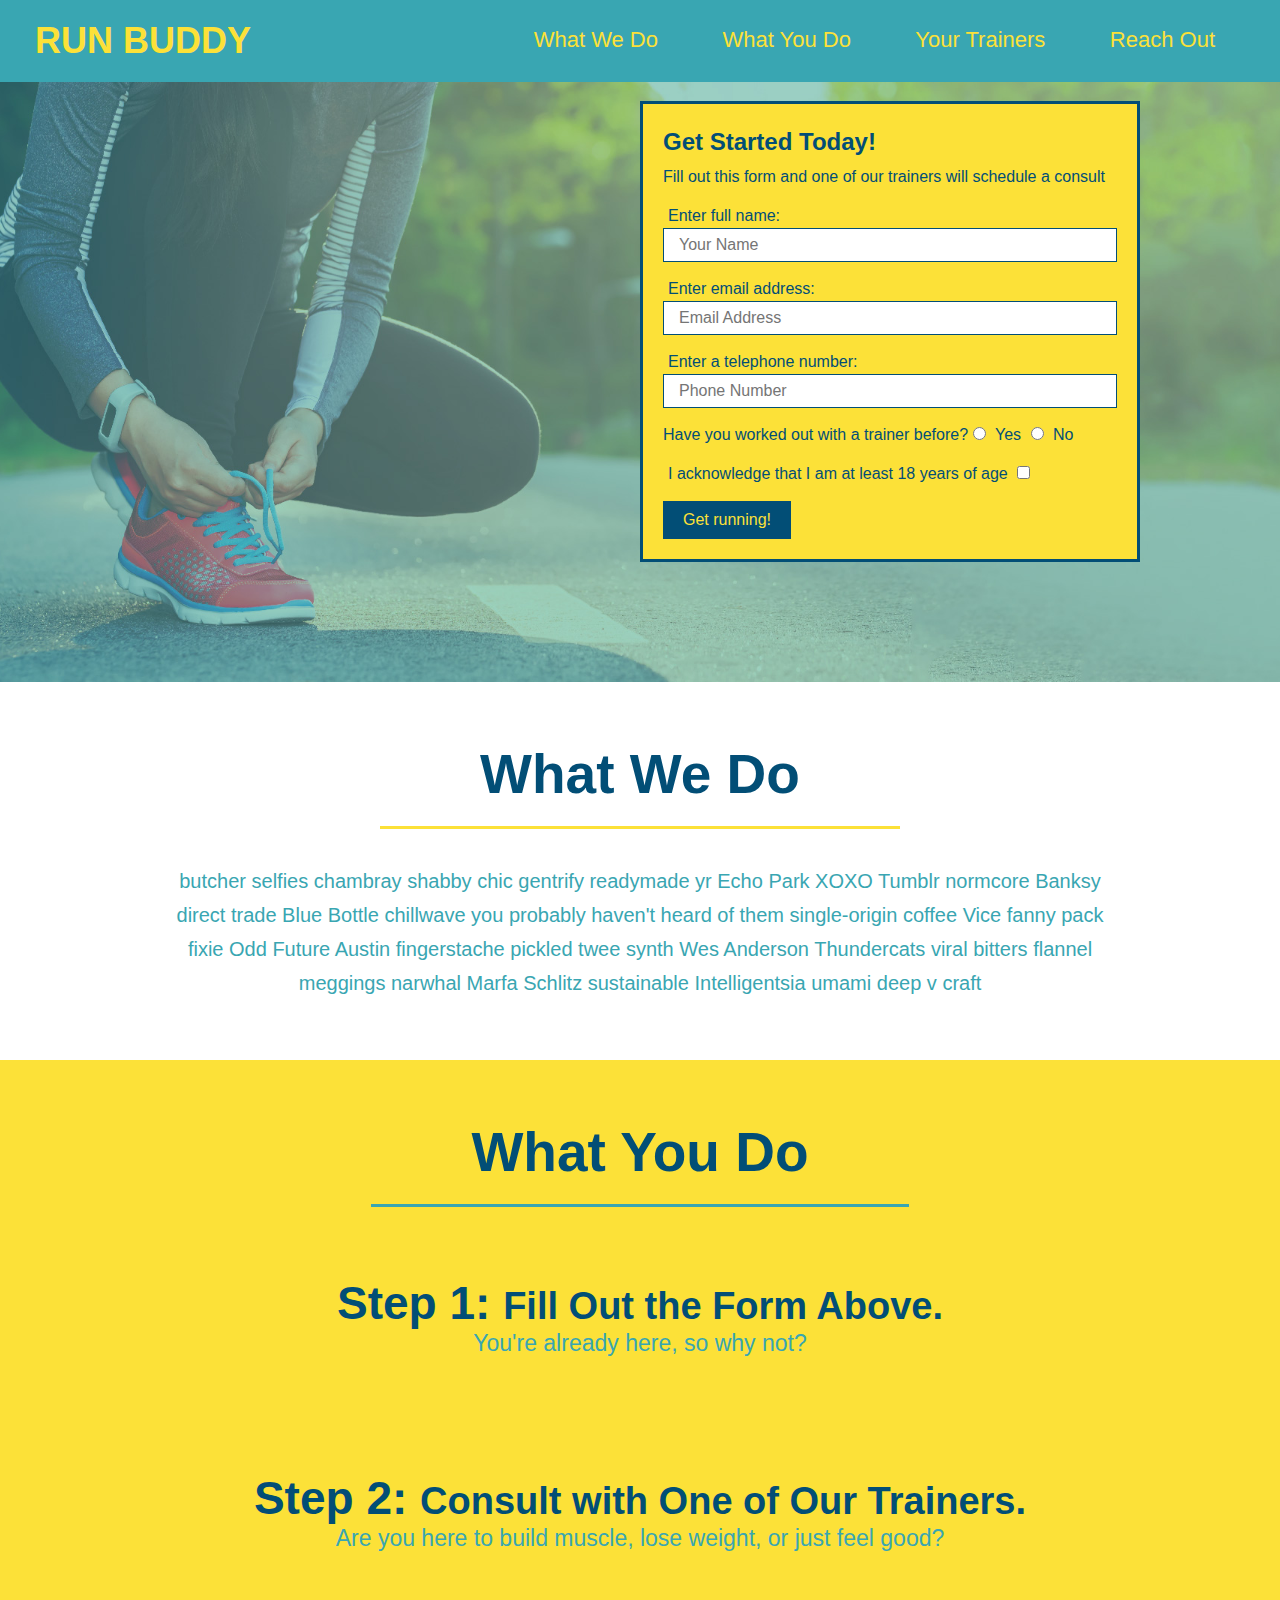
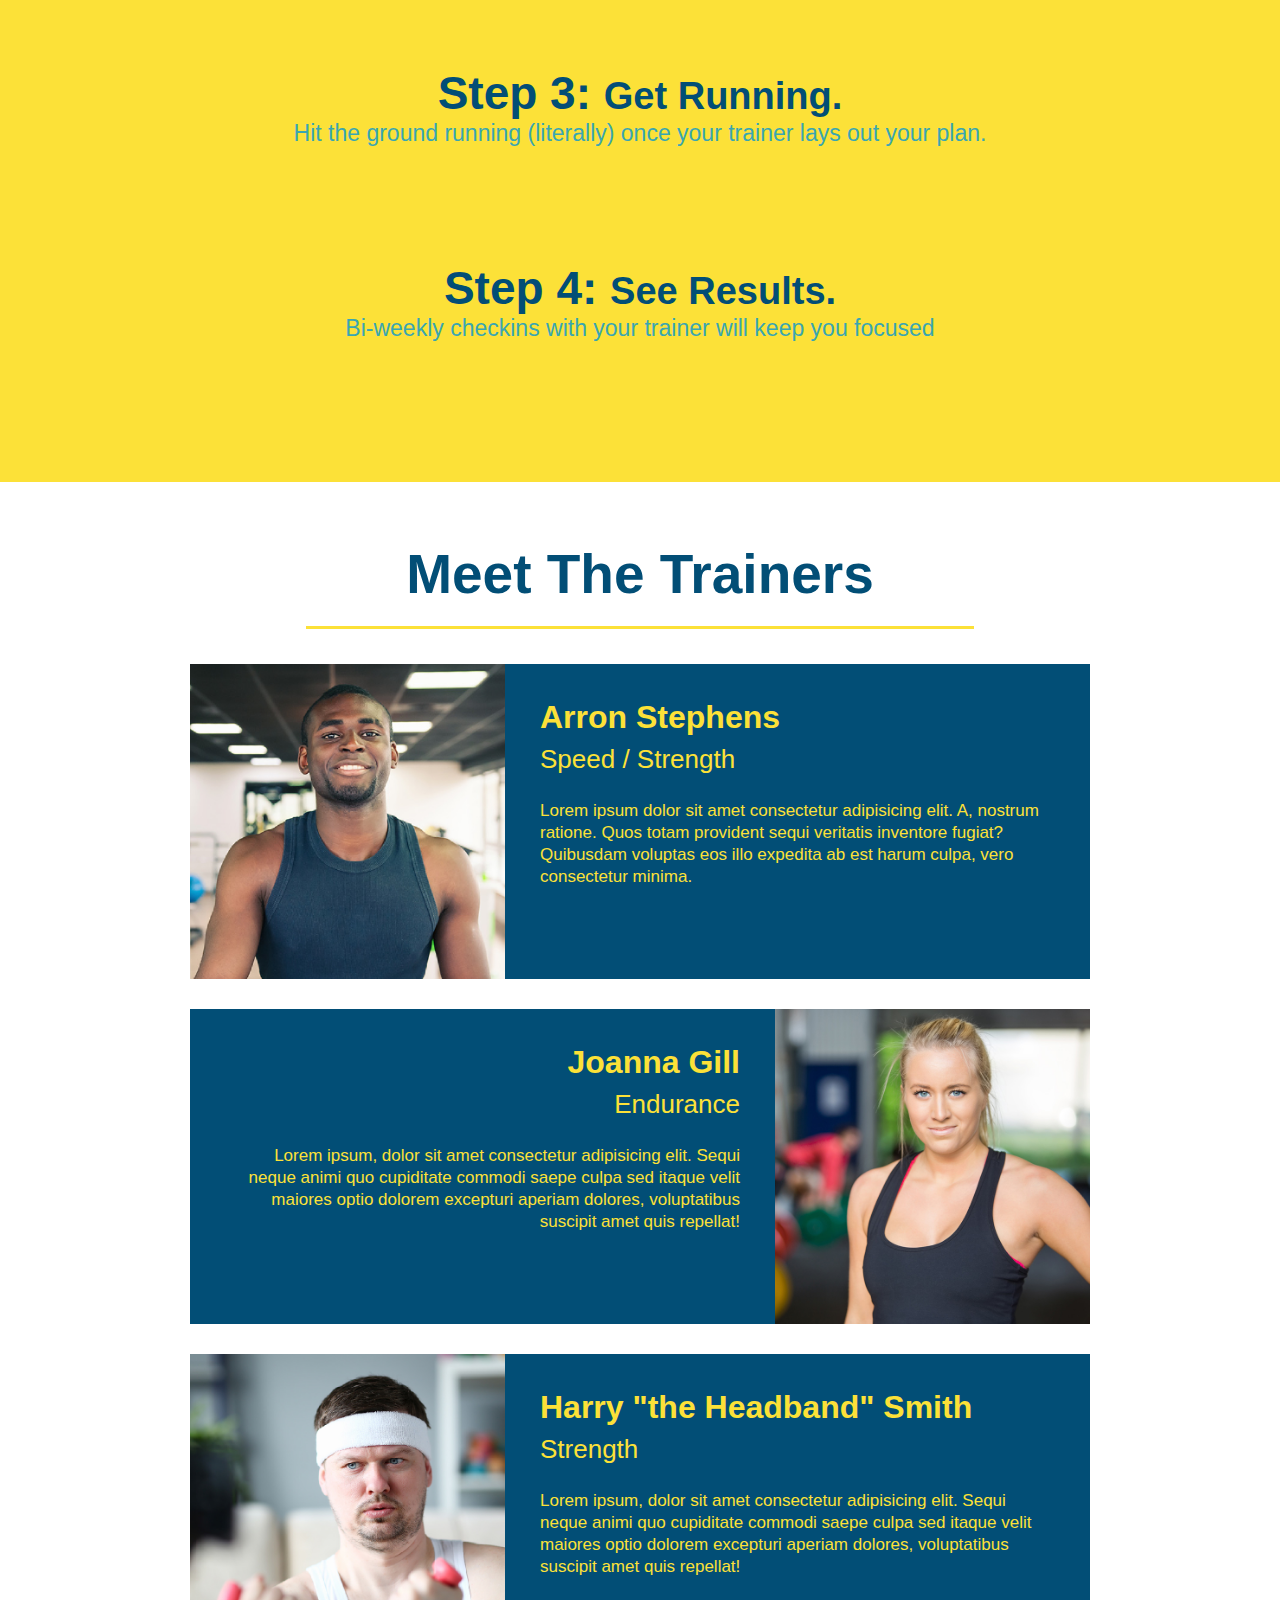
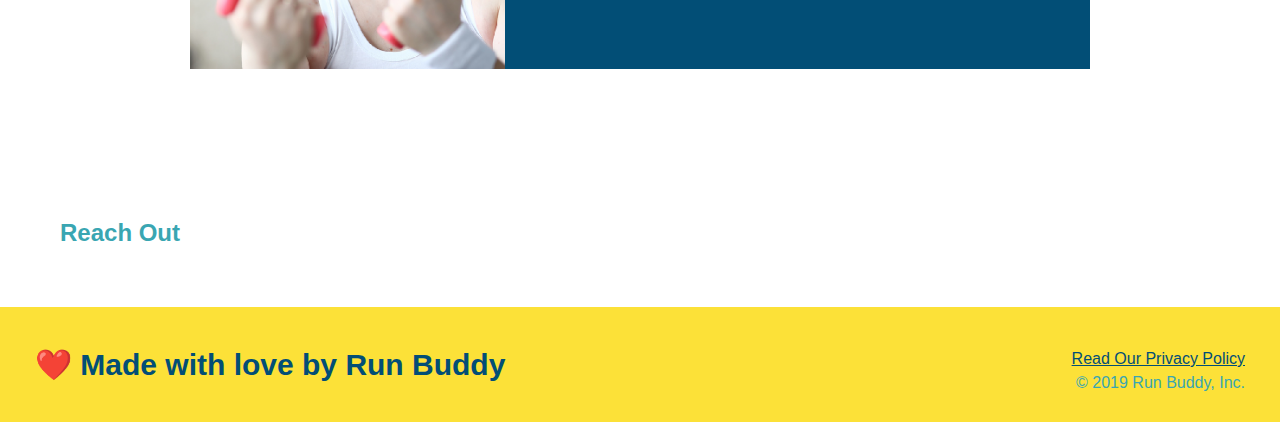
==== index.html @ fe8791bb "added meet the trainer section" ====
<!DOCTYPE html>
<html lang="en">
  <head>
    <meta charset="UTF-8" />
    <meta http-equiv="X-UA-Compatible" content="IE=edge" />
    <meta name="viewport" content="width=device-width, initial-scale=1.0" />
    <link rel="stylesheet" href="./assets/css/style.css" />
    <title>Run Buddy</title>
  </head>
  <body>
    <!-- navigation -->
    <header>
      <h1>
        <a href="/">RUN BUDDY</a>
      </h1>
      <nav>
        <!-- Unorder List Element -->
        <ul>
          <!-- List Item Elemnt -->
          <li>
            <!-- Anchor Element -->
            <a href="#what-we-do">What We Do</a>
          </li>
          <li>
            <a href="#what-you-do">What You Do</a>
          </li>
          <li>
            <a href="#your-trainers">Your Trainers</a>
          </li>
          <li>
            <a href="#reach-out">Reach Out</a>
          </li>
        </ul>
      </nav>
    </header>
    <!-- hero/jumbotron -->
    <section class="hero">
      <div class="hero-form">
        <h3>Get Started Today!</h3>
        <p>
          Fill out this form and one of our trainers will schedule a consult
        </p>
        <form>
          <label for="name">Enter full name:</label>
          <input
            type="text"
            placeholder="Your Name"
            name="name"
            id="name"
            class="form-input"
          />
          <label for="email">Enter email address:</label>
          <input
            type="email"
            placeholder="Email Address"
            name="email"
            id="email"
            class="form-input"
          />
          <label for="phone">Enter a telephone number:</label>
          <input
            type="tel"
            placeholder="Phone Number"
            name="phone"
            id="phone"
            class="form-input"
          />
          <p>
            Have you worked out with a trainer before?
            <input type="radio" name="trainer-confirm" id="trainer-yes" />
            <label for="trainer-yes">Yes</label>
            <input type="radio" name="trainer-confirm" id="trainer-no" />
            <label for="trainer-no">No</label>
          </p>
          <p>
            <label for="age-confirm"
              >I acknowledge that I am at least 18 years of age</label
            >
            <input type="checkbox" name="age-confirm" id="age" />
          </p>
          <button type="submit">Get running!</button>
        </form>
      </div>
    </section>

    <!-- "what we do" section -->
    <section id="what-we-do" class="intro">
      <h2 class="section-title primary-border">What We Do</h2>
      <p>
        butcher selfies chambray shabby chic gentrify readymade yr Echo Park
        XOXO Tumblr normcore Banksy direct trade Blue Bottle chillwave you
        probably haven't heard of them single-origin coffee Vice fanny pack
        fixie Odd Future Austin fingerstache pickled twee synth Wes Anderson
        Thundercats viral bitters flannel meggings narwhal Marfa Schlitz
        sustainable Intelligentsia umami deep v craft
      </p>
    </section>

    <!-- "what you do" section -->
    <section id="what-you-do" class="steps">
      <h2 class="section-title secondary-border">What You Do</h2>
      <div>
        <img src="./assets/images/step-1.svg" alt="" />
        <h3>Step 1: <span>Fill Out the Form Above.</span></h3>
        <p>You're already here, so why not?</p>
      </div>
      <div>
        <img src="./assets/images/step-2.svg" alt="" />
        <h3>Step 2: <span>Consult with One of Our Trainers.</span></h3>
        <p>Are you here to build muscle, lose weight, or just feel good?</p>
      </div>
      <div>
        <img src="./assets/images/step-3.svg" alt="" />
        <h3>Step 3: <span>Get Running.</span></h3>
        <p>
          Hit the ground running (literally) once your trainer lays out your
          plan.
        </p>
      </div>
      <div>
        <img src="./assets/images/step-4.svg" alt="" />
        <h3>Step 4: <span>See Results.</span></h3>
        <p>Bi-weekly checkins with your trainer will keep you focused</p>
      </div>
    </section>

    <!-- "meet the trainers" section -->
    <section id="your-trainers" class="trainers">
      <h2 class="section-title primary-border">Meet The Trainers</h2>
      <article class="trainer">
        <img
          src="./assets/images/trainer-1.jpg"
          alt="Arron Stephens in his workout clothes, ready to pump iron"
        />
        <div class="trainer-bio text-left">
          <h3>Arron Stephens</h3>
          <h4>Speed / Strength</h4>
          <p>
            Lorem ipsum dolor sit amet consectetur adipisicing elit. A, nostrum
            ratione. Quos totam provident sequi veritatis inventore fugiat?
            Quibusdam voluptas eos illo expedita ab est harum culpa, vero
            consectetur minima.
          </p>
        </div>
      </article>
      <article class="trainer">
        <div class="trainer-bio text-right">
          <h3>Joanna Gill</h3>
          <h4>Endurance</h4>
          <p>
            Lorem ipsum, dolor sit amet consectetur adipisicing elit. Sequi
            neque animi quo cupiditate commodi saepe culpa sed itaque velit
            maiores optio dolorem excepturi aperiam dolores, voluptatibus
            suscipit amet quis repellat!
          </p>
        </div>
        <img
          src="./assets/images/trainer-2.jpg"
          alt="Joanna Gill cooling off after a workout"
        />
      </article>
      <article class="trainer">
        <img
          src="./assets/images/trainer-3.jpg"
          alt="Harry Smith wearing a headband and lifting comically small pink weights"
        />
        <div class="trainer-bio text-left">
          <h3>Harry "the Headband" Smith</h3>
          <h4>Strength</h4>
          <p>
            Lorem ipsum, dolor sit amet consectetur adipisicing elit. Sequi
            neque animi quo cupiditate commodi saepe culpa sed itaque velit
            maiores optio dolorem excepturi aperiam dolores, voluptatibus
            suscipit amet quis repellat!
          </p>
        </div>
      </article>
    </section>
    <section>
      <h2>Reach Out</h2>
    </section>

    <!-- footer -->
    <footer>
      <h2>❤️ Made with love by Run Buddy</h2>
      <div>
        <a href="#">Read Our Privacy Policy</a><br />
        &copy; 2019 Run Buddy, Inc.
      </div>
    </footer>
  </body>
</html>
---- assets/css/style.css ----
* {
  margin: 0;
  padding: 0;
  box-sizing: border-box;
}

body {
  color: #39a6b2;
  font-family: Helvetica, Arial, sans-serif;
}

header {
  padding: 20px 35px;
  background-color: #39a6b2;
}

header h1 {
  font-weight: bold;
  font-size: 36px;
  color: #fce138;
  margin: 0;
  display: inline;
}
header nav {
  float: right;
  margin: 7px 0;
}

header a {
  color: #fce138;
  text-decoration: none;
}

header nav ul li {
  display: inline;
}

header nav ul li a {
  margin: 0 30px;
  font-weight: lighter;
  font-size: 22px;
}

footer {
  background: #fce138;
  width: 100%;
  padding: 40px 35px;
}

footer h2 {
  display: inline;
  color: #024e76;
  font-size: 30px;
  margin: 0;
}

footer div {
  float: right;
  line-height: 1.5;
  text-align: right;
}

footer a {
  color: #024e76;
}

section {
  padding: 60px;
}

.hero {
  background-image: url("../images/hero-bg.jpg");
  height: 600px;
  background-size: cover;
  background-position: center;
  position: relative;
}

.hero-form {
  color: #024e76;
  background-color: #fce138;
  line-height: 1.5;
  padding: 20px;
  width: 500px;
  border-style: solid;
  border-width: 3px;
  border-color: #024e76;
  /* border: solid 3px #024e76; */
  position: absolute;
  bottom: 120px;
  right: 140px;
}

.hero-form h3 {
  margin: 0px;
  font-size: 24px;
}

.hero-form p {
  margin: 5px 0 15px 0;
}

.form-input {
  border: 1px solid #024e76;
  display: block;
  padding: 7px 15px;
  font-size: 16px;
  color: #024e76;
  width: 100%;
  margin-bottom: 15px;
}

.hero-form label {
  margin: 0px 5px;
}

.hero-form button {
  color: #fce138;
  background-color: #024e76;
  border: none;
  padding: 10px 20px;
  font-size: 16px;
}

.intro {
  text-align: center;
}

.intro p {
  line-height: 1.7;
  color: #39a6b2;
  width: 80%;
  font-size: 20px;
  margin: 0 auto;
}

.steps {
  text-align: center;
  background: #fce138;
}

.steps div {
  margin-bottom: 80px;
}

.steps img {
  width: 15%;
  margin: 10px 0;
}

.steps h3 {
  color: #024e76;
  font-size: 46px;
  margin-top: 10px;
}

.steps p {
  color: #39a6b2;
  font-size: 23px;
}

.steps span {
  font-size: 38px;
}

.section-title {
  display: inline-block;
  font-size: 55px;
  color: #024e76;
  margin-bottom: 35px;
  padding: 0px 100px 20px 100px;
  border-bottom: 3px solid;
}
.primary-border {
  border-color: #fce138;
}

.secondary-border {
  border-color: #39a6b2;
}

.trainers {
  text-align: center;
}

.trainer {
  width: 900px;
  margin: 0 auto 30px auto;
  background: #024e76;
  color: #fce138;
  overflow: auto;
}

.trainer img {
  width: 35%;
  float: left;
}

.trainer-bio {
  padding: 35px;
  float: left;
  width: 65%;
}
.trainer-bio h3 {
  font-size: 32px;
  margin-bottom: 8px;
}

.trainer-bio h4 {
  font-weight: lighter;
  font-size: 26px;
  margin-bottom: 25px;
}

.trainer-bio p {
  font-size: 17px;
  line-height: 1.3;
}

.text-left {
  text-align: left;
}

.text-right {
  text-align: right;
}
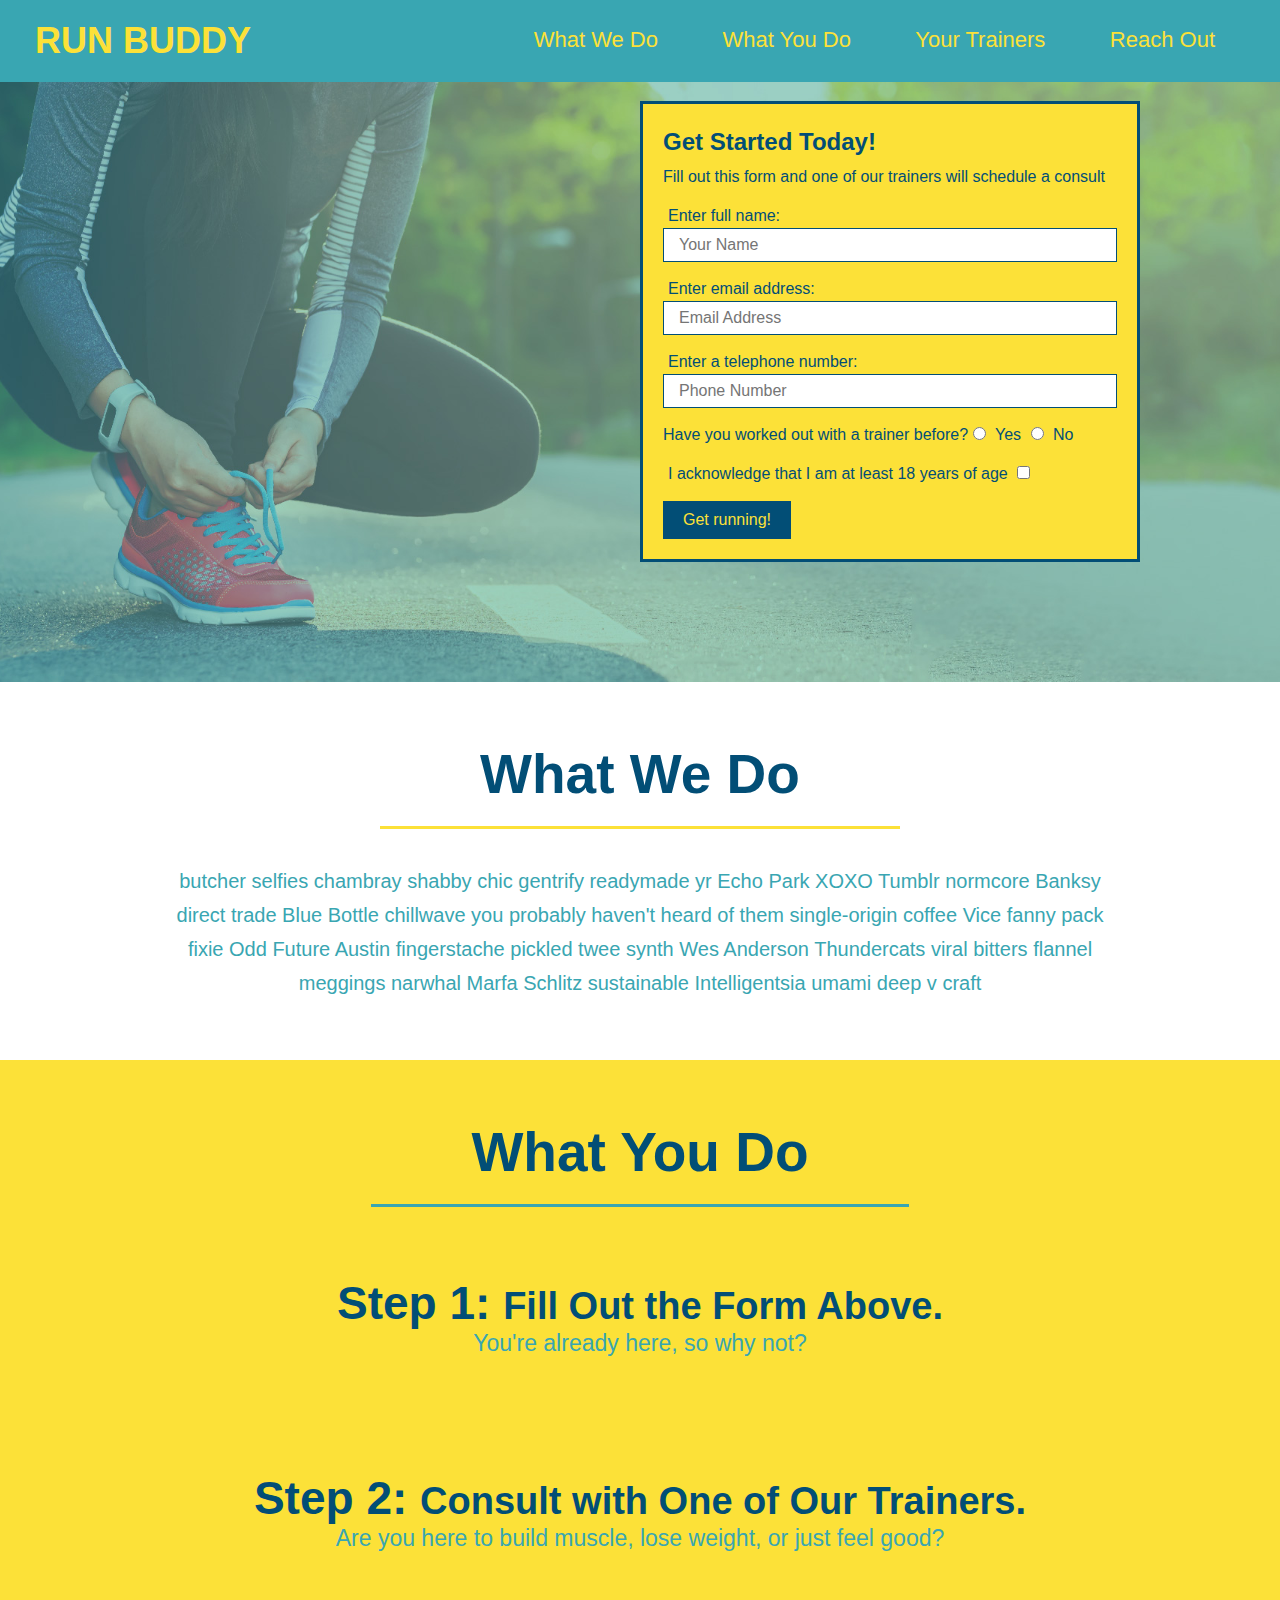
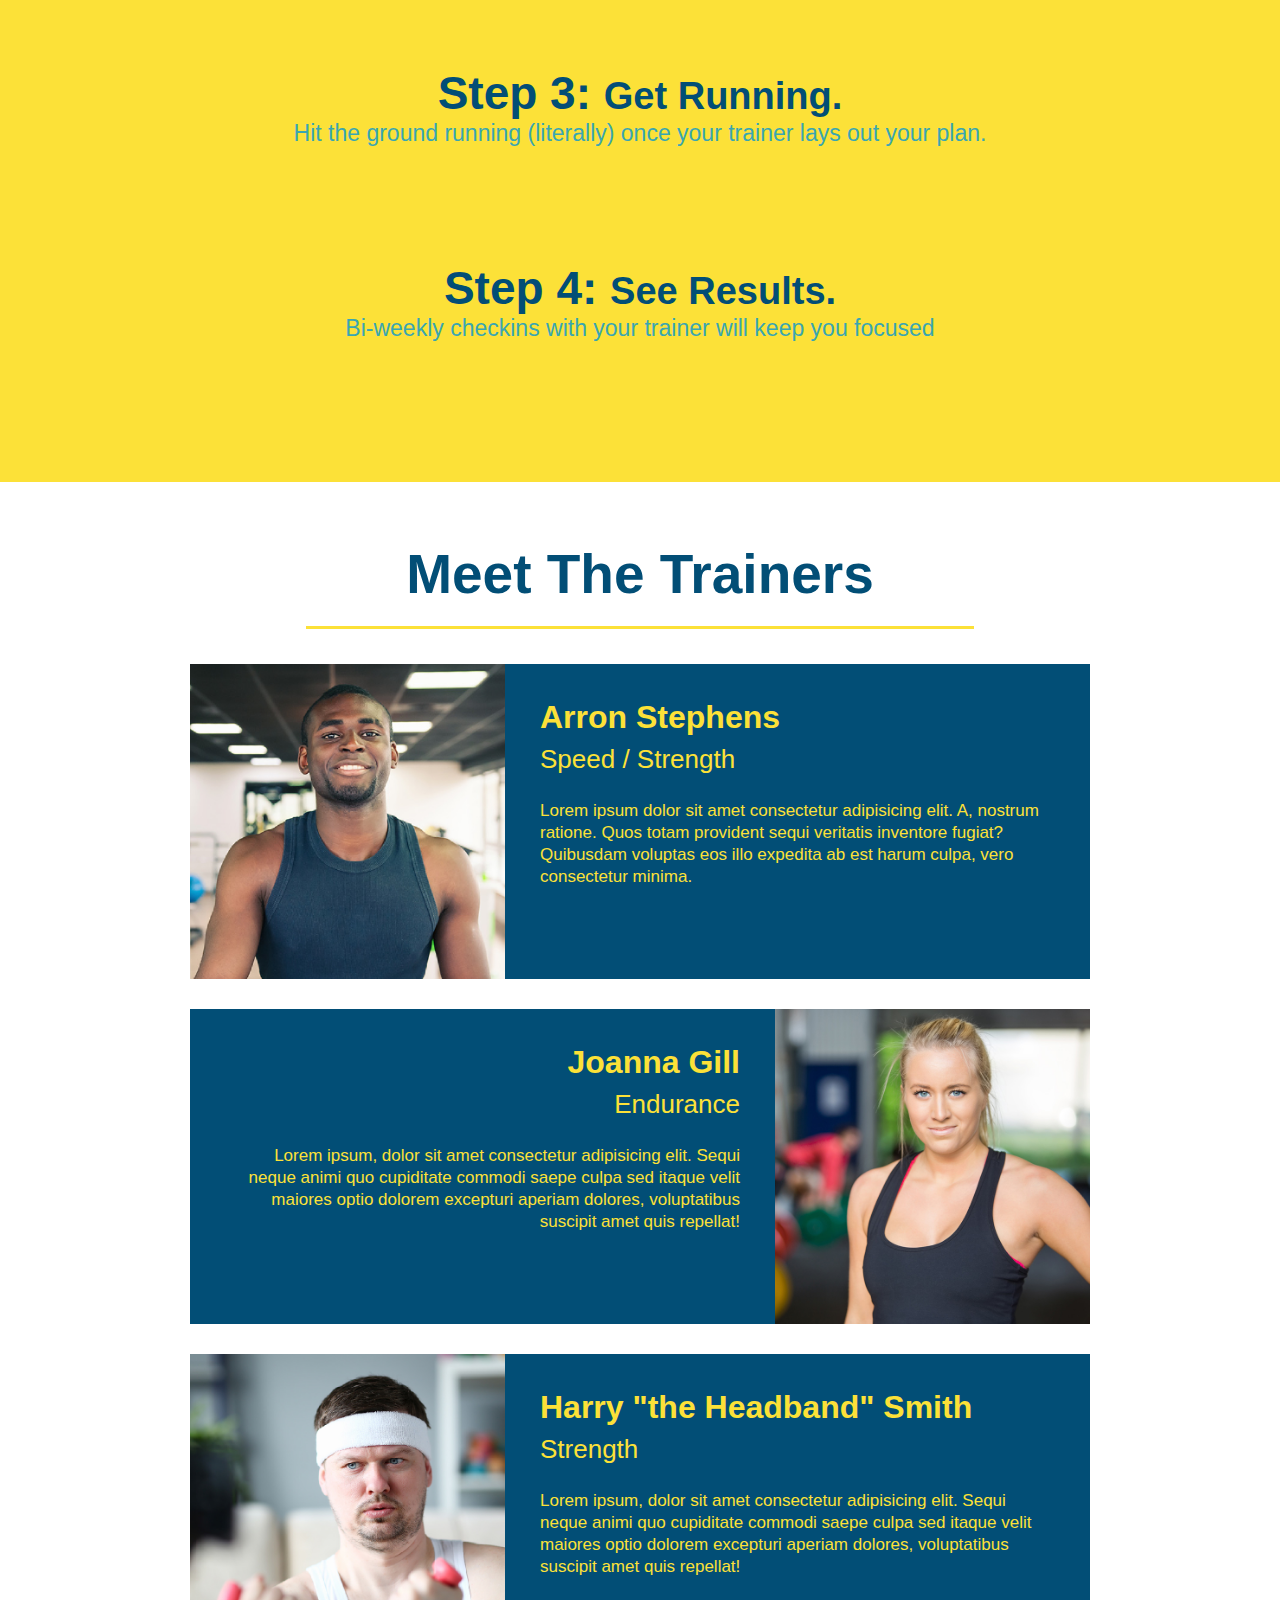
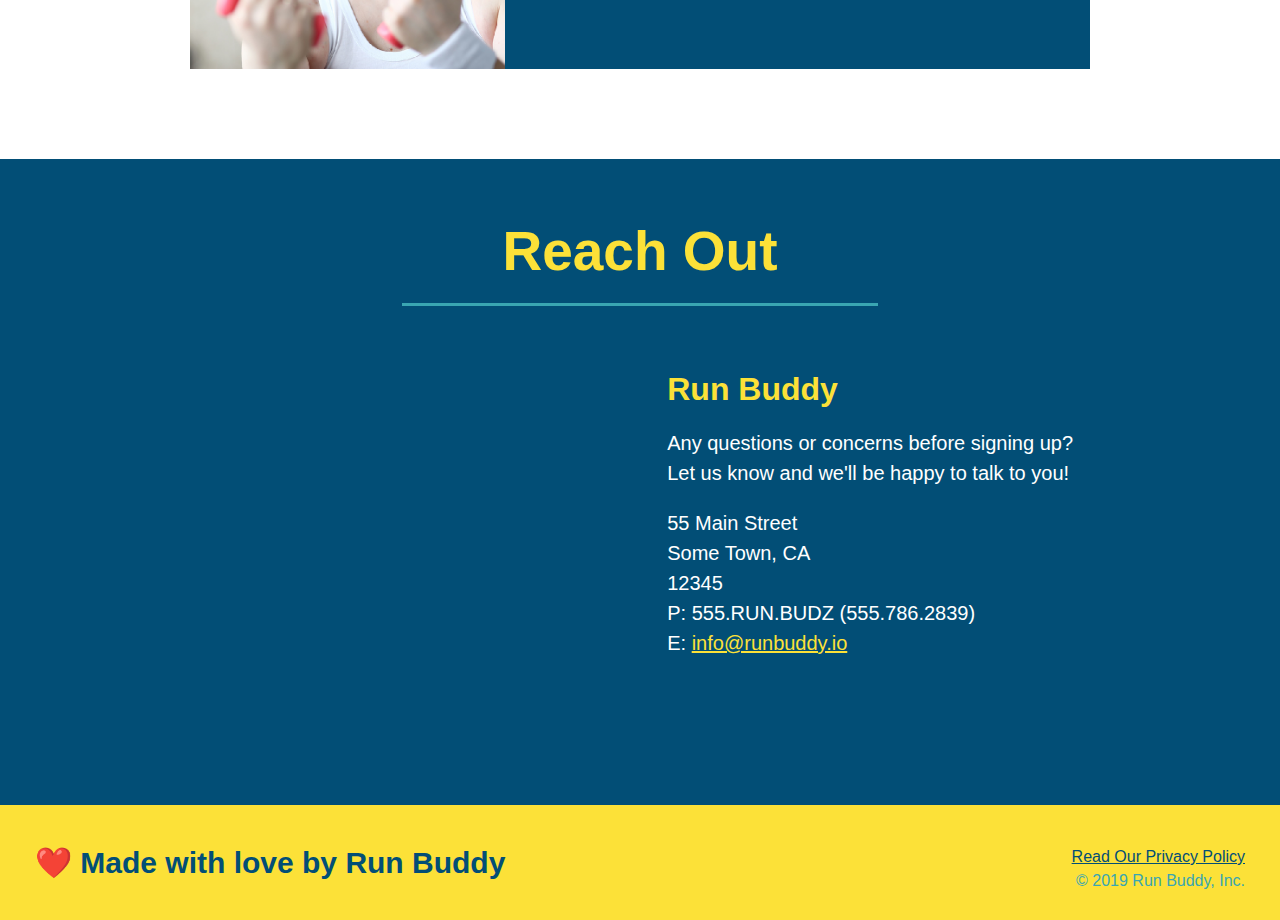
==== commit a0a654a9: "added contact info section" ====
--- a/index.html
+++ b/index.html
@@ -176,8 +176,31 @@
         </div>
       </article>
     </section>
-    <section>
-      <h2>Reach Out</h2>
+    <section id="reach-out" class="contact">
+      <h2 class="section-title secondary-border">Reach Out</h2>
+      <div class="contact-info">
+        <iframe
+          src="https://www.google.com/maps/embed?pb=!1m18!1m12!1m3!1d3317.2600592878925!2d-117.87192226946291!3d33.75394507908044!2m3!1f0!2f0!3f0!3m2!1i1024!2i768!4f13.1!3m3!1m2!1s0x80dcd9a8bea277f7%3A0x75399bf358a80caa!2s55%20N%20Main%20St%2C%20Santa%20Ana%2C%20CA%2092701!5e0!3m2!1sen!2sus!4v1653607404457!5m2!1sen!2sus"
+          style="border: 0"
+          allowfullscreen=""
+          loading="lazy"
+          referrerpolicy="no-referrer-when-downgrade"
+        ></iframe>
+        <div>
+          <h3>Run Buddy</h3>
+          <p>
+            Any questions or concerns before signing up? <br />
+            Let us know and we'll be happy to talk to you!
+          </p>
+          <address>
+            55 Main Street <br />
+            Some Town, CA <br />
+            12345 <br />
+            P: 555.RUN.BUDZ (555.786.2839)<br />
+            E: <a href="mailto:info@runbuddy.io">info@runbuddy.io</a>
+          </address>
+        </div>
+      </div>
     </section>
 
     <!-- footer -->
--- a/assets/css/style.css
+++ b/assets/css/style.css
@@ -224,3 +224,42 @@
 .text-right {
   text-align: right;
 }
+
+.contact {
+  text-align: center;
+  background-color: #024e76;
+}
+
+.contact h2 {
+  color: #fce138;
+}
+
+.contact-info iframe {
+  width: 400px;
+  height: 400px;
+}
+
+.contact-info div {
+  width: 410px;
+  display: inline-block;
+  vertical-align: top;
+  text-align: left;
+  margin: 30px 0 0 60px;
+  color: white;
+}
+.contact-info h3 {
+  color: #fce138;
+  font-size: 32px;
+}
+
+.contact-info p,
+.contact-info address {
+  margin: 20px 0;
+  line-height: 1.5;
+  font-size: 20px;
+  font-style: normal;
+}
+
+.contact-info a {
+  color: #fce138;
+}
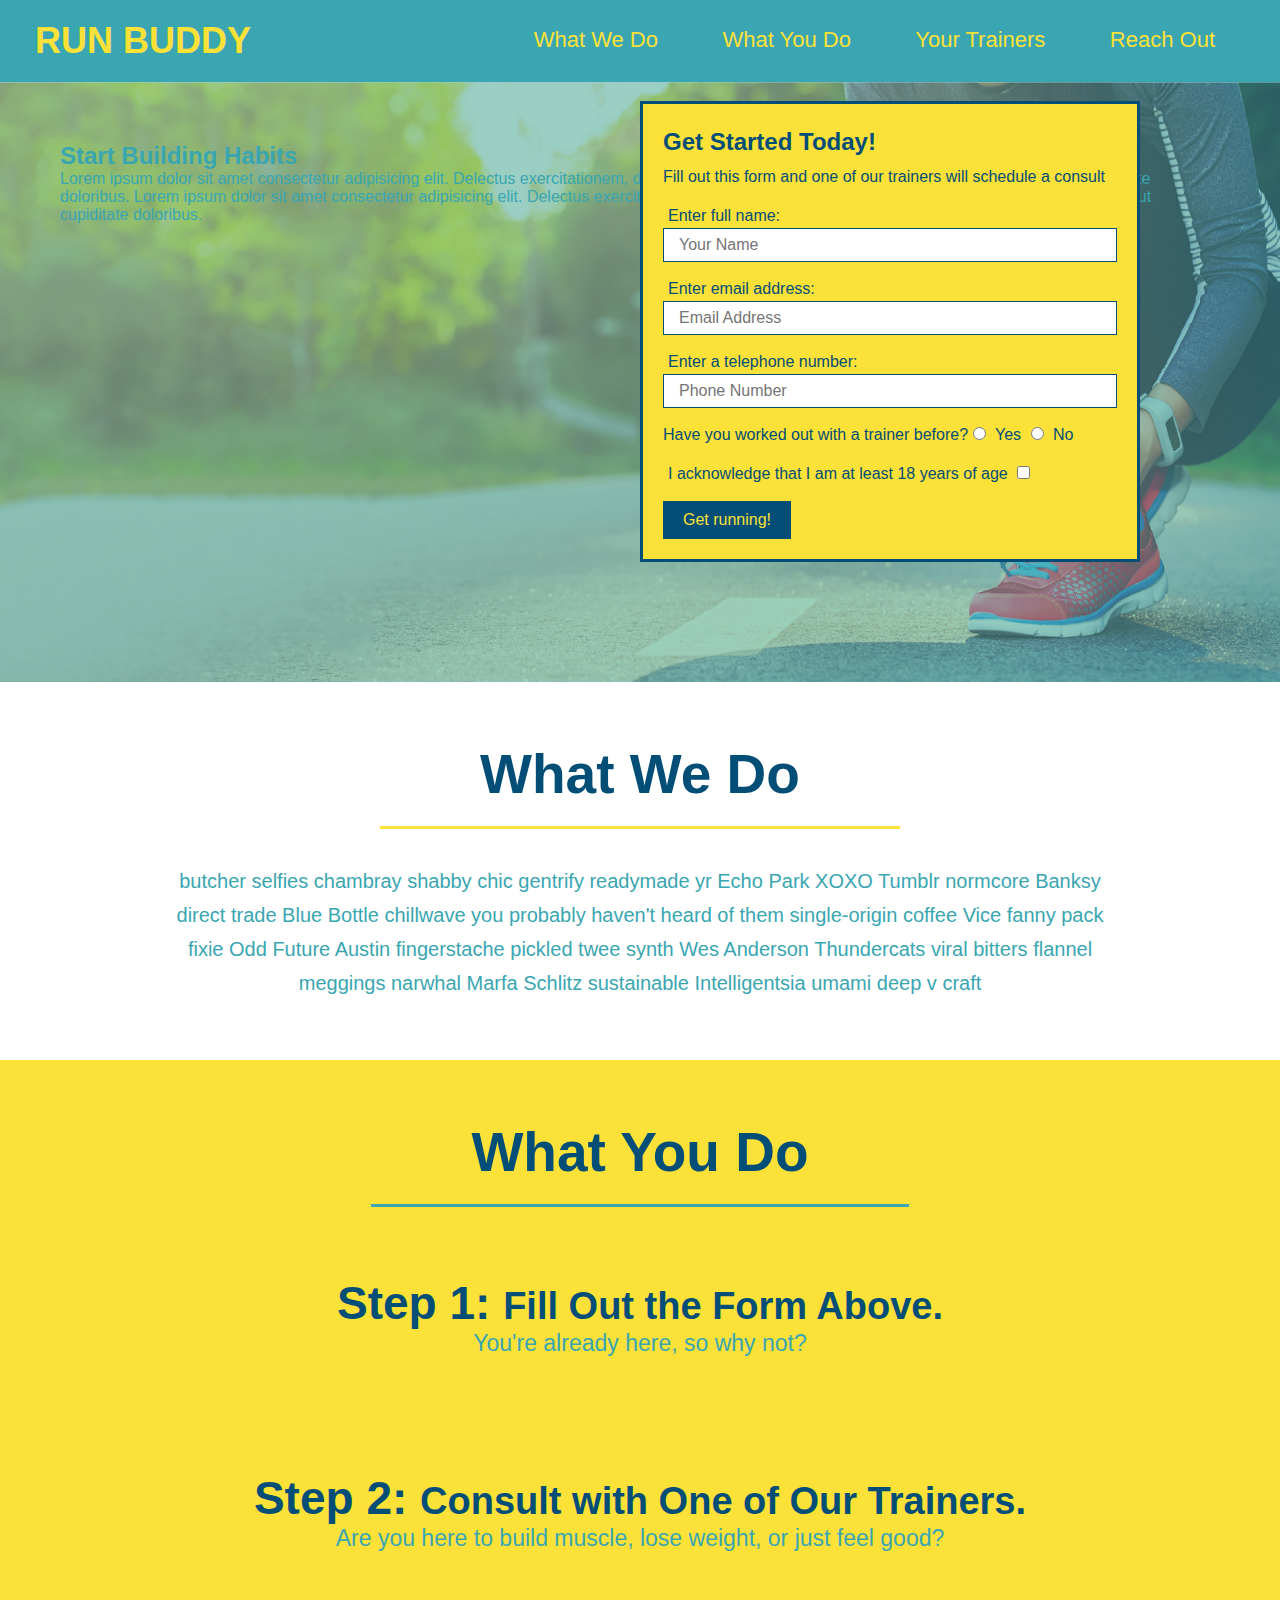
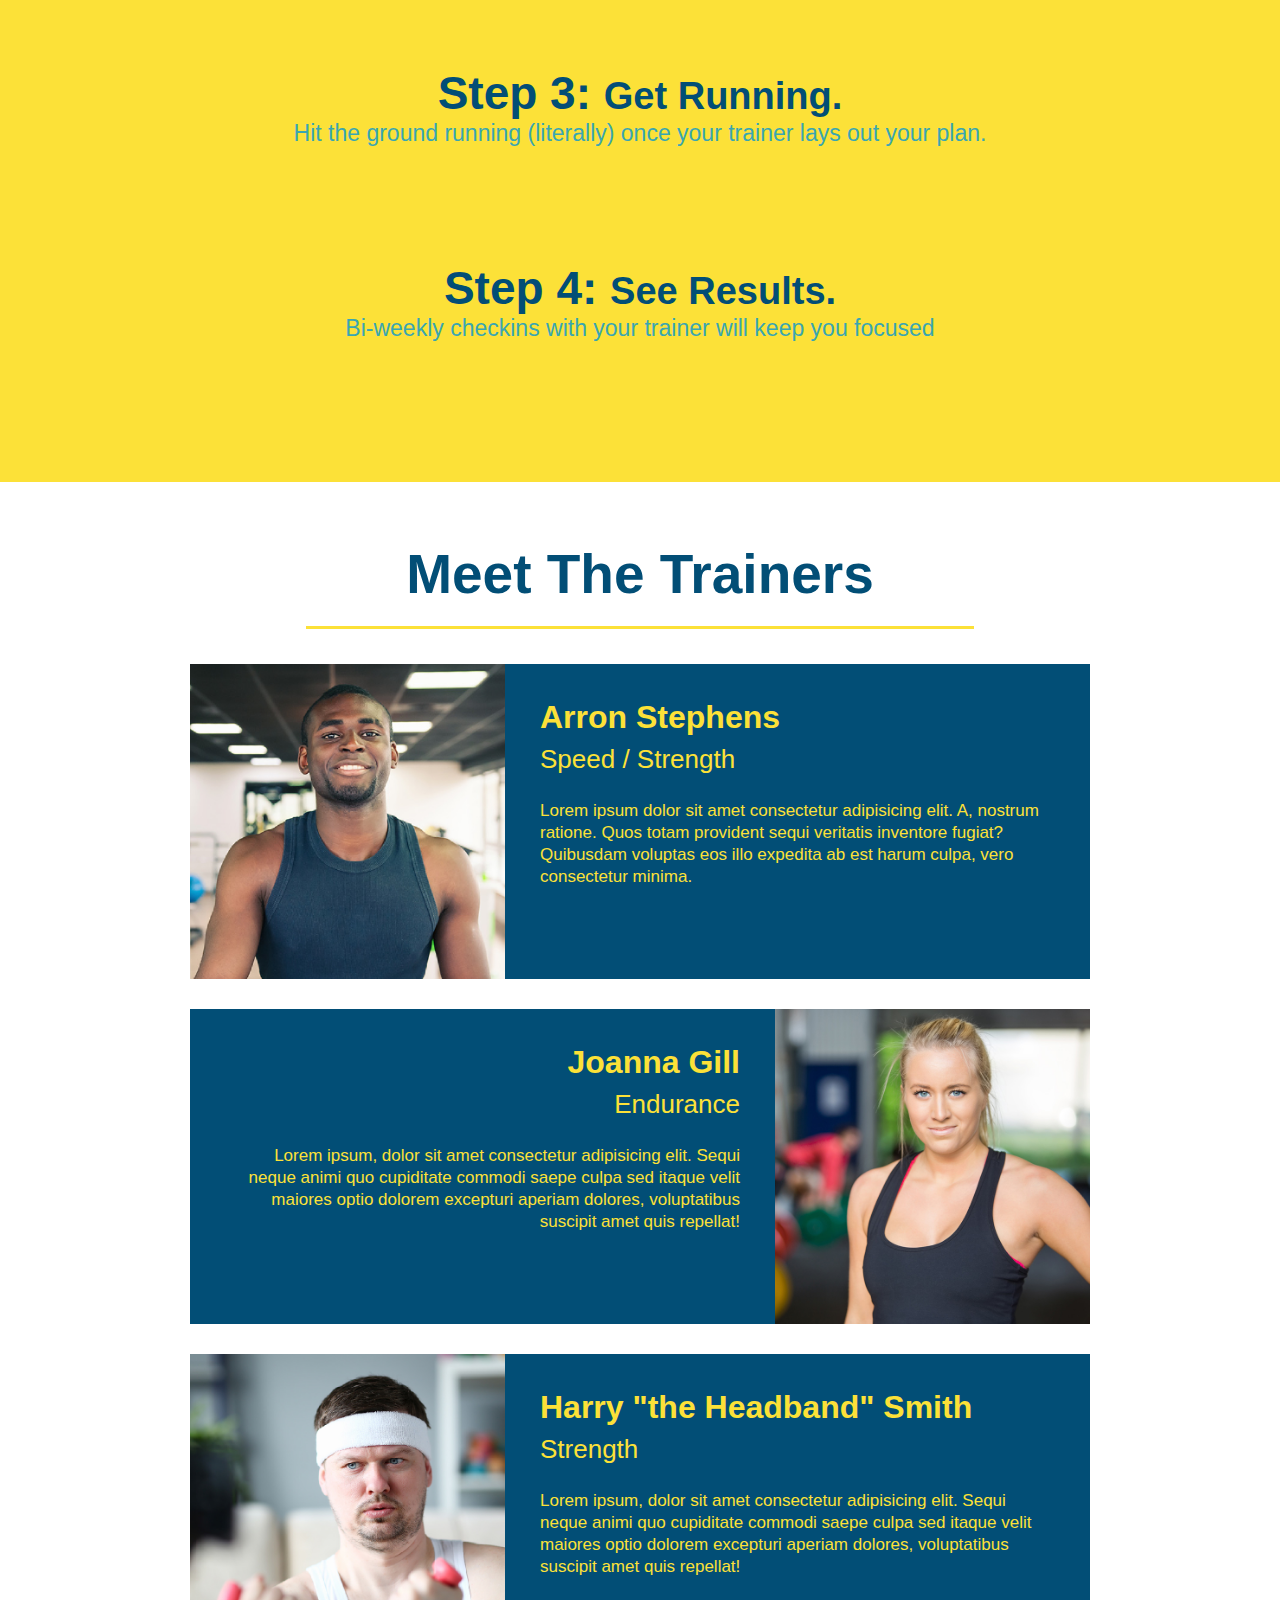
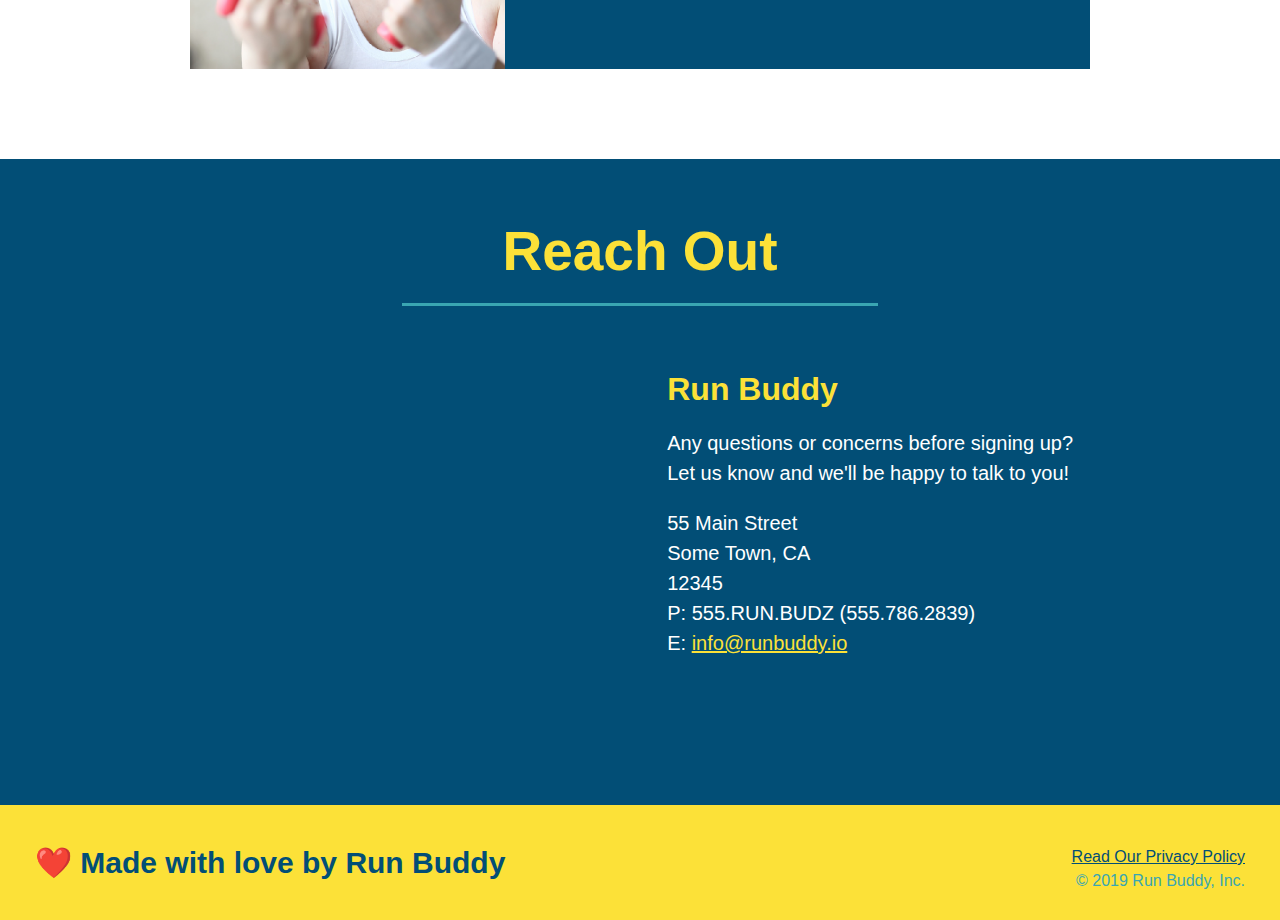
==== commit 32f75f65: "add content to hero, replaced image" ====
--- a/index.html
+++ b/index.html
@@ -35,6 +35,17 @@
     </header>
     <!-- hero/jumbotron -->
     <section class="hero">
+      <div class="hero-cta">
+        <h2>Start Building Habits</h2>
+        <p>
+          Lorem ipsum dolor sit amet consectetur adipisicing elit. Delectus
+          exercitationem, dolorum praesentium quo obcaecati adipisci facilis
+          iure optio ut cupiditate doloribus. Lorem ipsum dolor sit amet
+          consectetur adipisicing elit. Delectus exercitationem, dolorum
+          praesentium quo obcaecati adipisci facilis iure optio ut cupiditate
+          doloribus.
+        </p>
+      </div>
       <div class="hero-form">
         <h3>Get Started Today!</h3>
         <p>
@@ -207,7 +218,7 @@
     <footer>
       <h2>❤️ Made with love by Run Buddy</h2>
       <div>
-        <a href="#">Read Our Privacy Policy</a><br />
+        <a href="./privacy-policy.html">Read Our Privacy Policy</a><br />
         &copy; 2019 Run Buddy, Inc.
       </div>
     </footer>
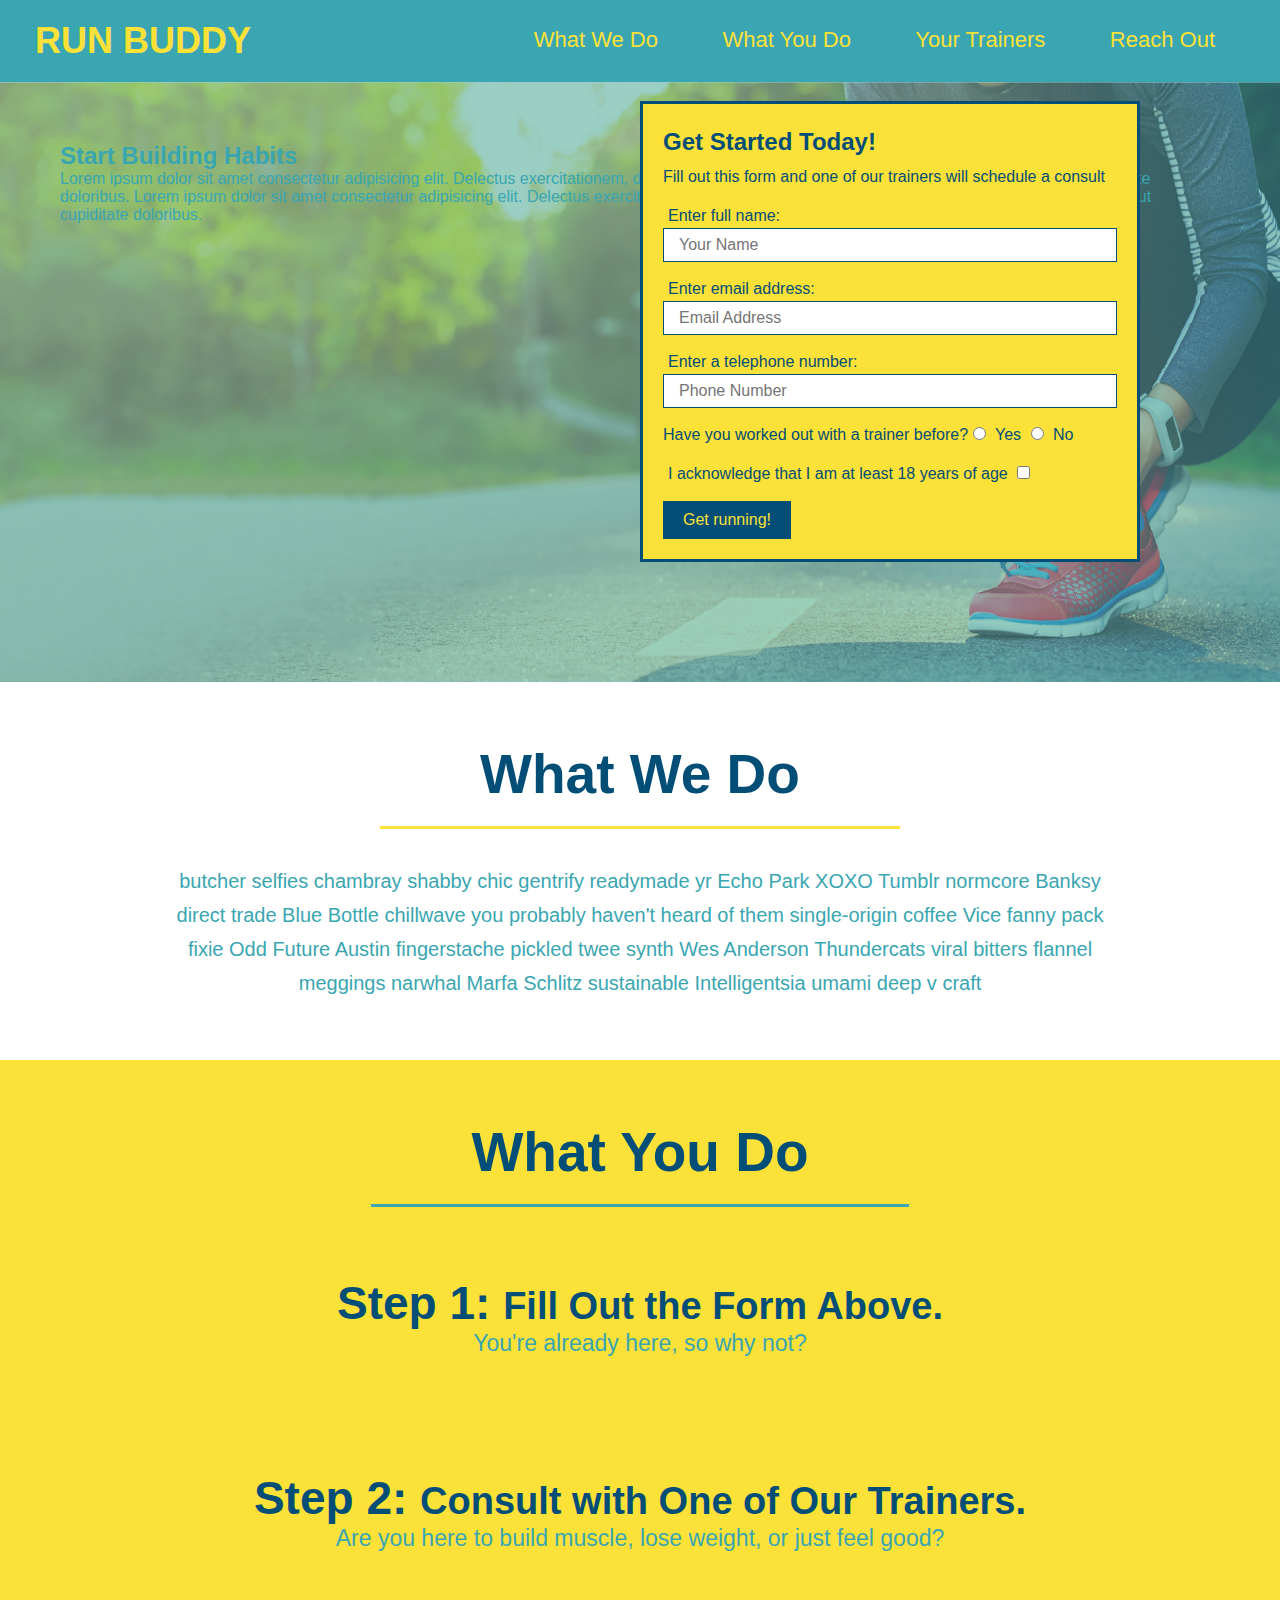
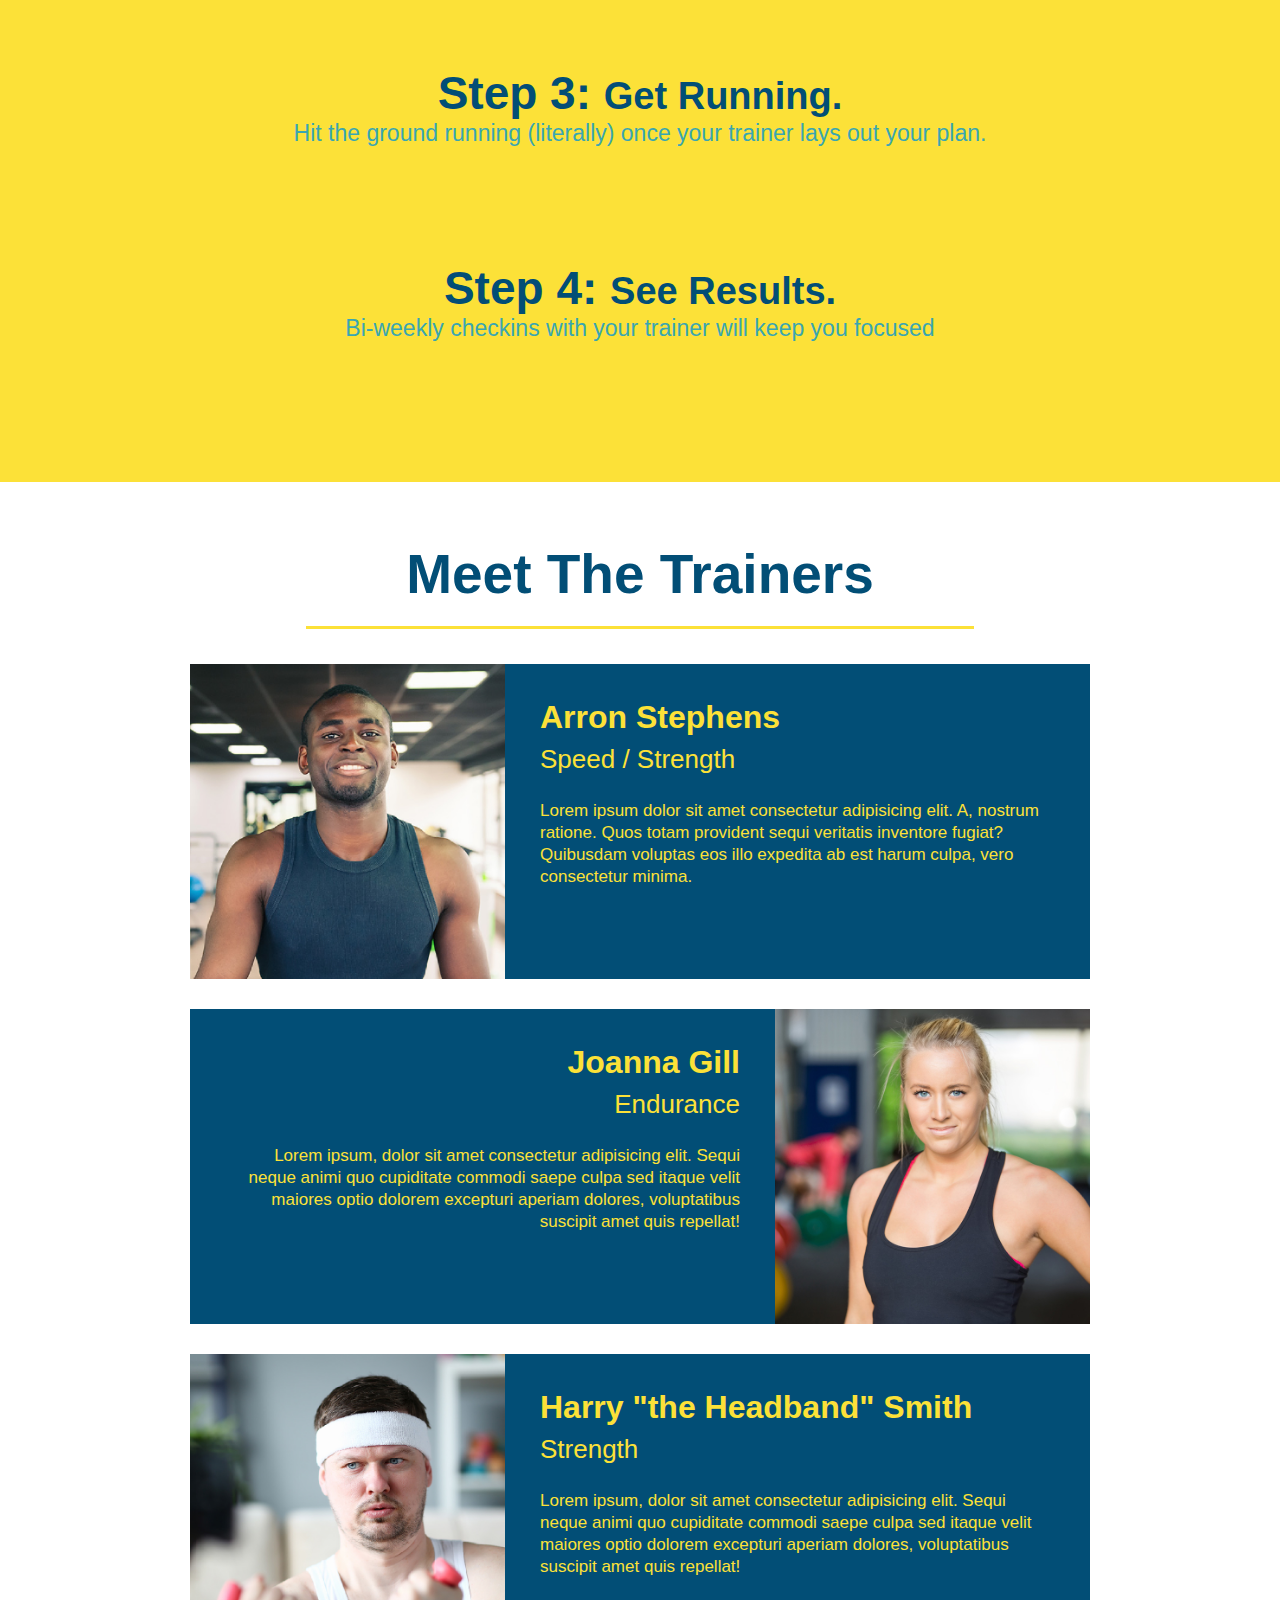
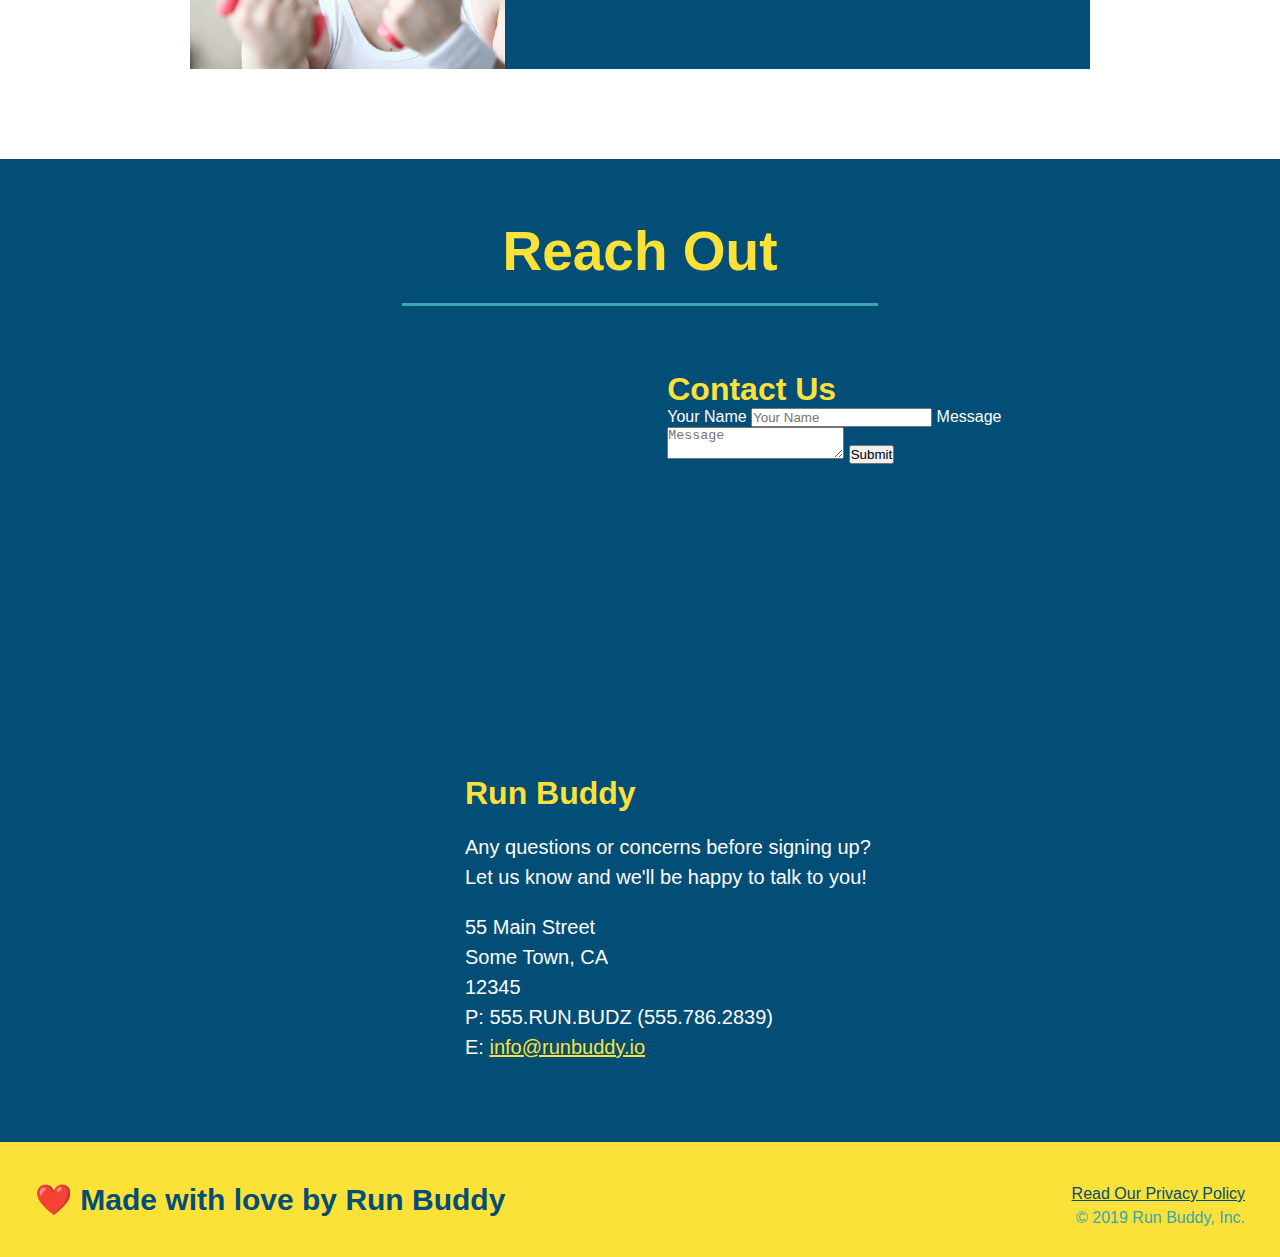
==== commit fbba9f7f: "added contact form" ====
--- a/index.html
+++ b/index.html
@@ -197,6 +197,18 @@
           loading="lazy"
           referrerpolicy="no-referrer-when-downgrade"
         ></iframe>
+        <div class="contact-form">
+          <h3>Contact Us</h3>
+          <form>
+            <label for="contact-name">Your Name</label>
+            <input type="text" id="contact-name" placeholder="Your Name" />
+
+            <label for="contact-message">Message</label>
+            <textarea id="contact-message" placeholder="Message"></textarea>
+
+            <button type="submit">Submit</button>
+          </form>
+        </div>
         <div>
           <h3>Run Buddy</h3>
           <p>
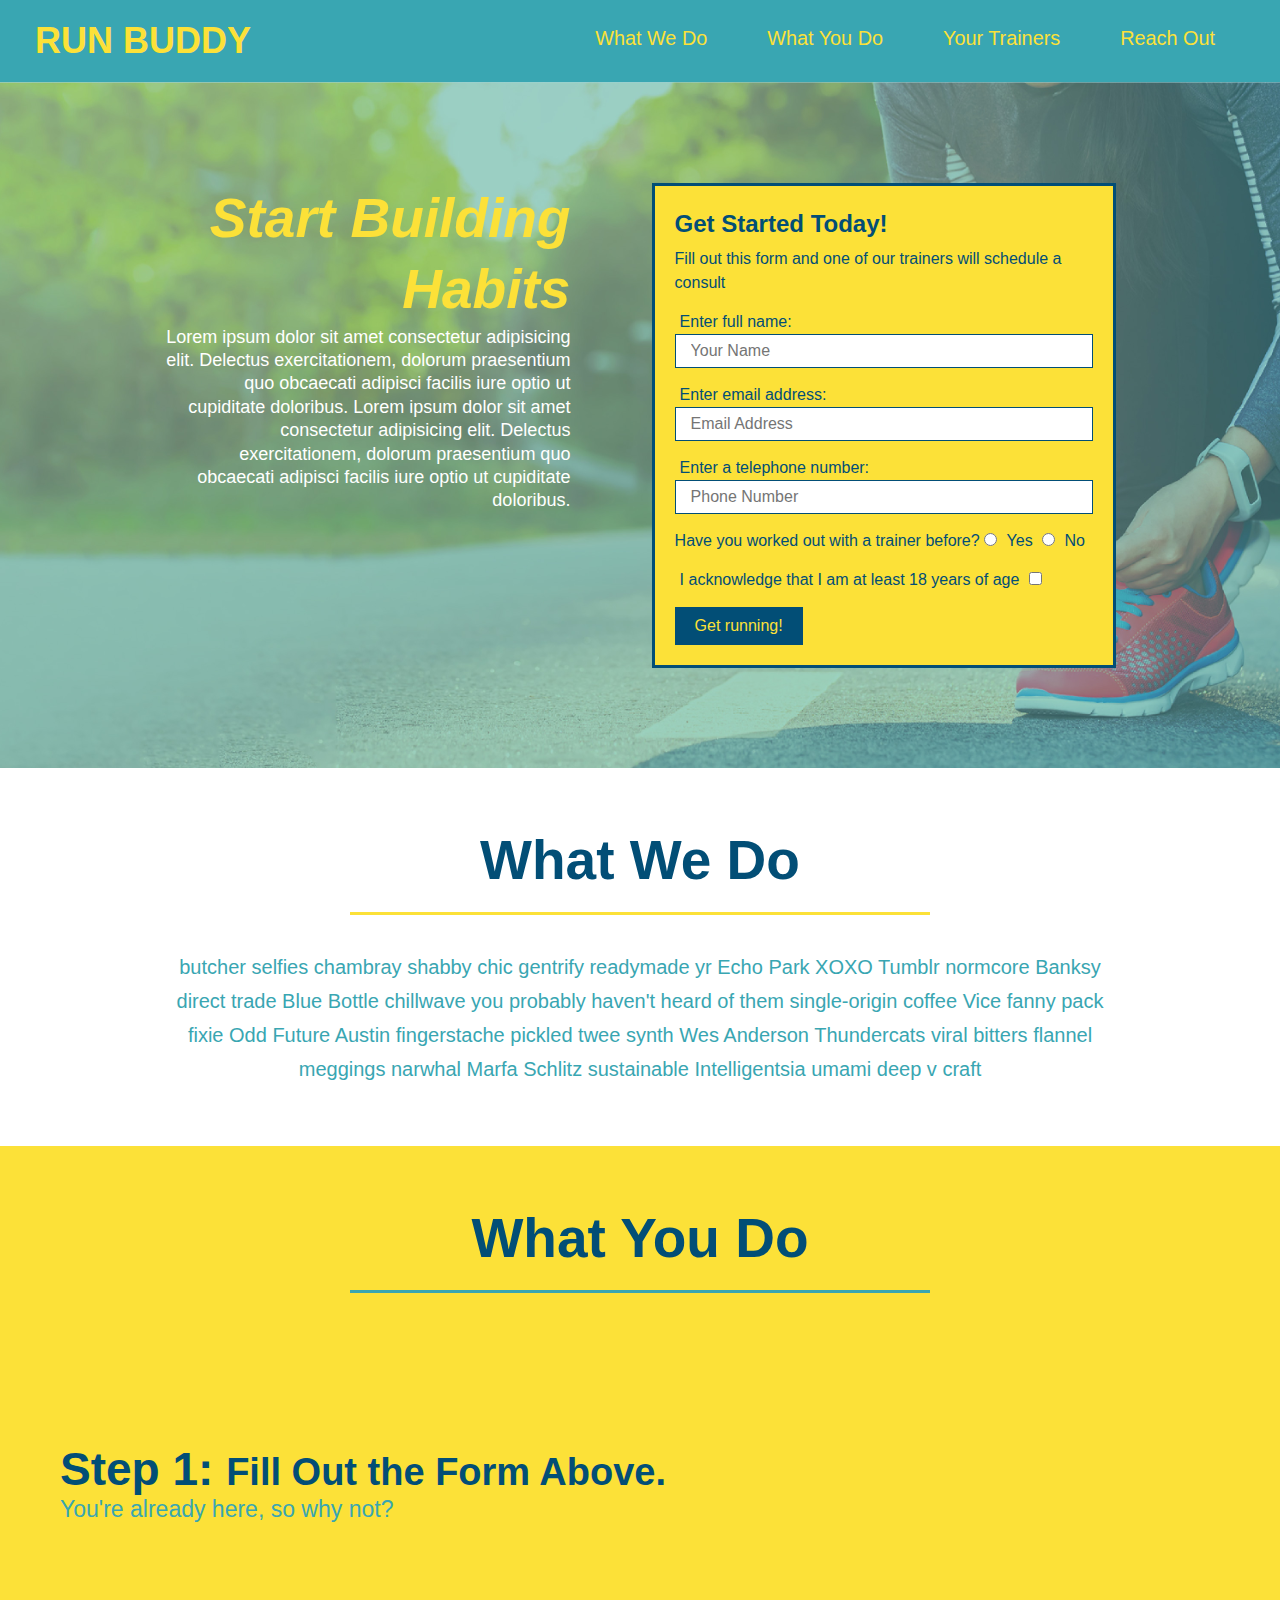
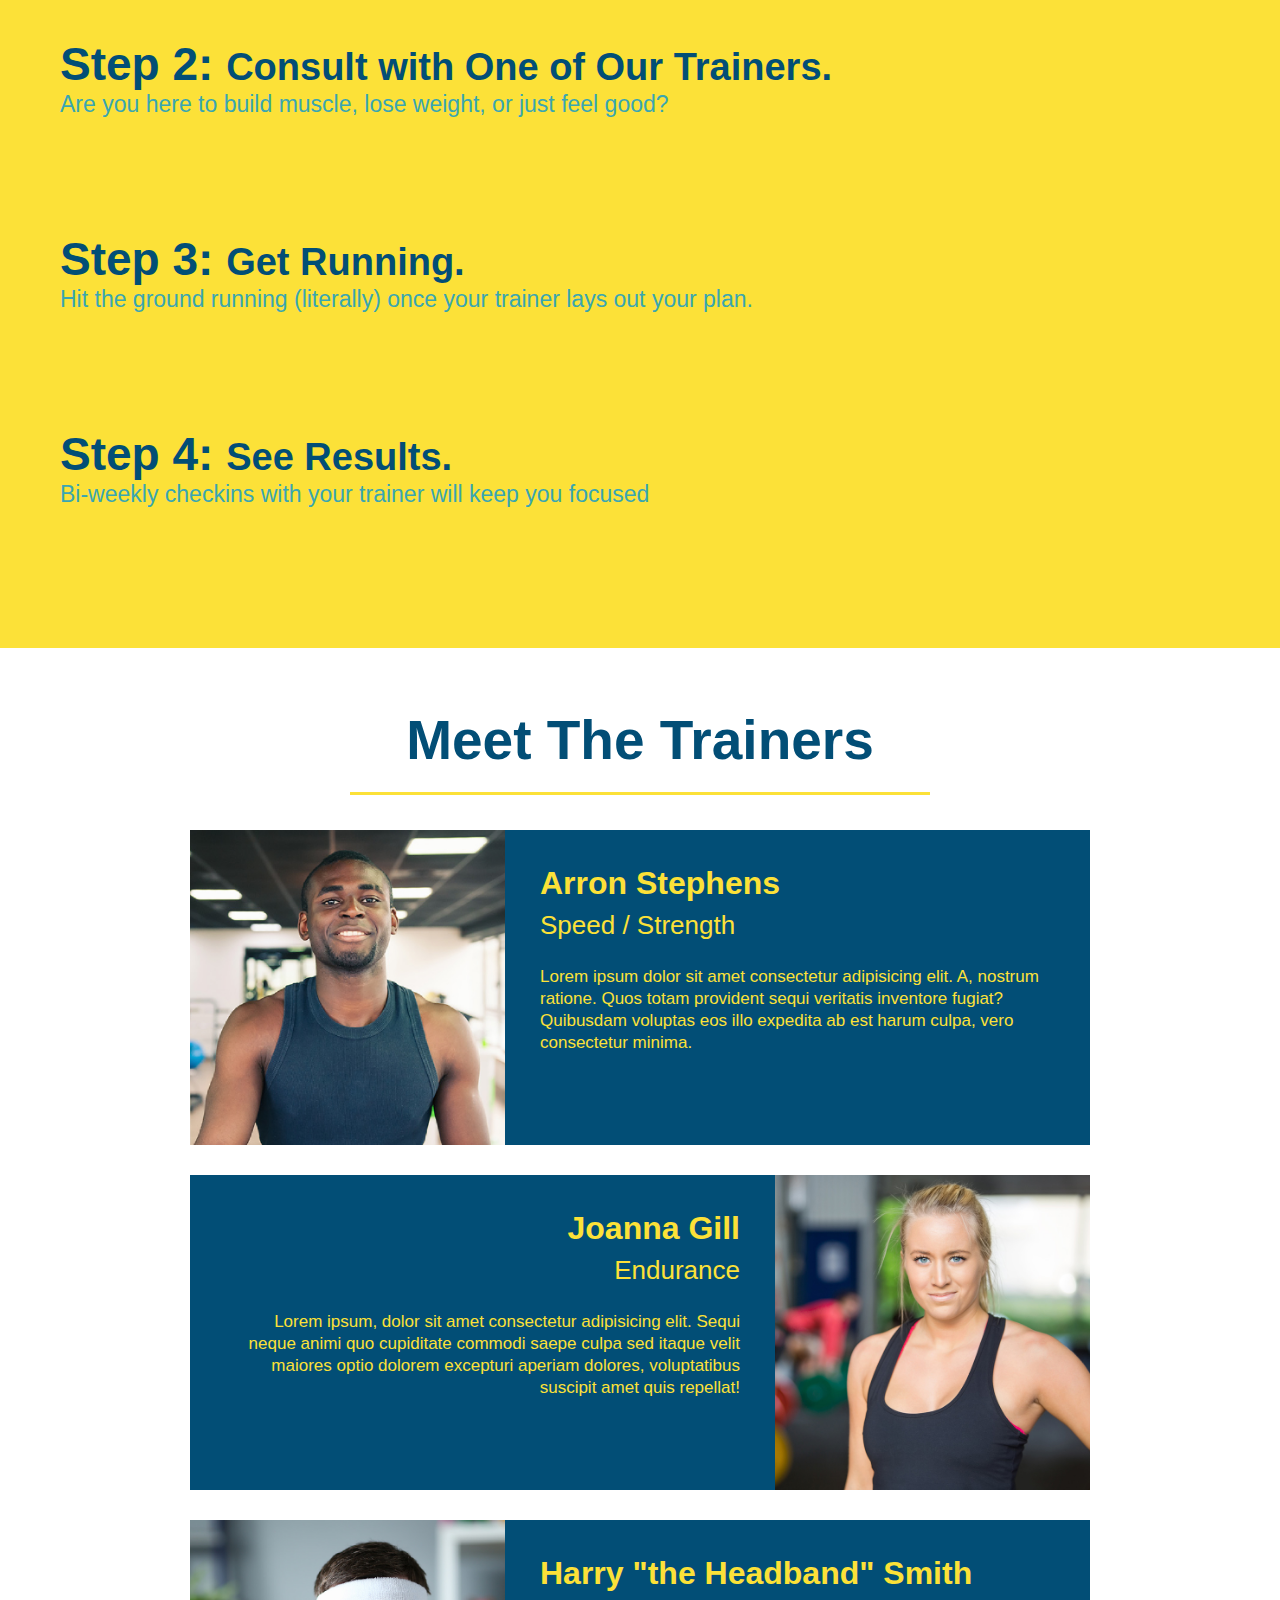
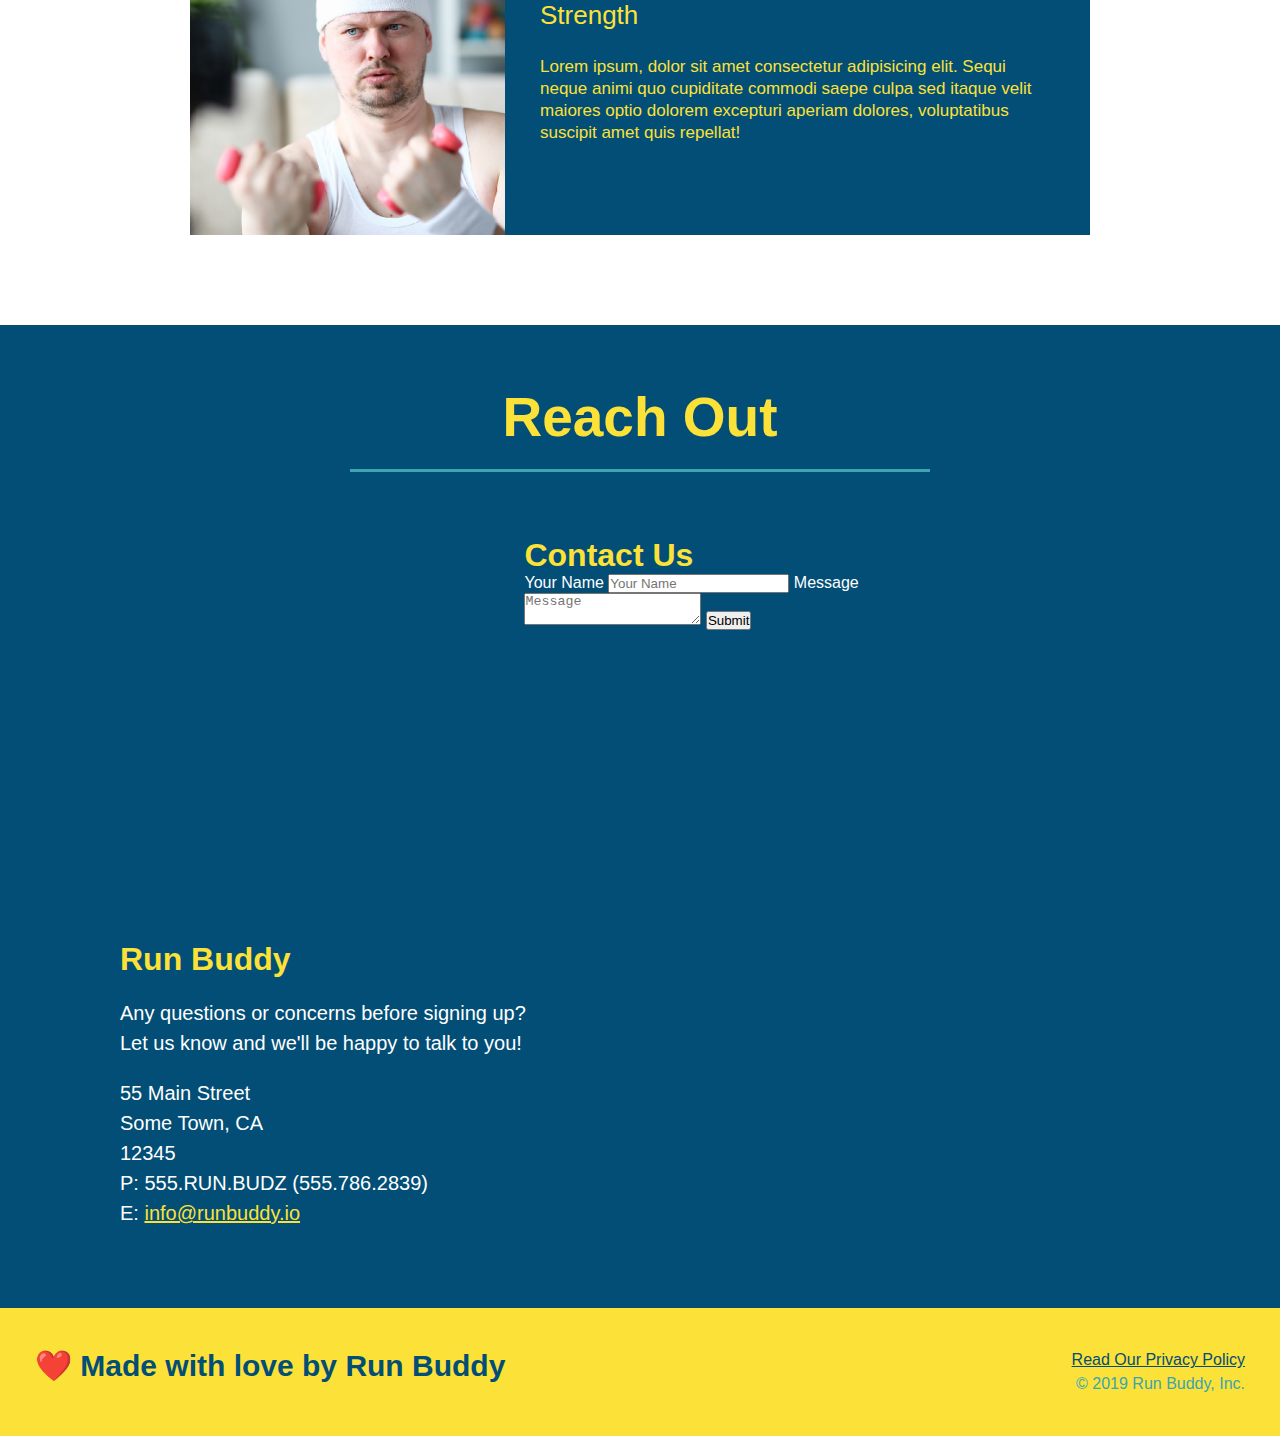
==== commit 47a56053: "added flexbox to body" ====
--- a/index.html
+++ b/index.html
@@ -96,20 +96,26 @@
 
     <!-- "what we do" section -->
     <section id="what-we-do" class="intro">
-      <h2 class="section-title primary-border">What We Do</h2>
-      <p>
-        butcher selfies chambray shabby chic gentrify readymade yr Echo Park
-        XOXO Tumblr normcore Banksy direct trade Blue Bottle chillwave you
-        probably haven't heard of them single-origin coffee Vice fanny pack
-        fixie Odd Future Austin fingerstache pickled twee synth Wes Anderson
-        Thundercats viral bitters flannel meggings narwhal Marfa Schlitz
-        sustainable Intelligentsia umami deep v craft
-      </p>
+      <div class="flex-row">
+        <h2 class="section-title primary-border">What We Do</h2>
+      </div>
+      <div class="flex-row">
+        <p>
+          butcher selfies chambray shabby chic gentrify readymade yr Echo Park
+          XOXO Tumblr normcore Banksy direct trade Blue Bottle chillwave you
+          probably haven't heard of them single-origin coffee Vice fanny pack
+          fixie Odd Future Austin fingerstache pickled twee synth Wes Anderson
+          Thundercats viral bitters flannel meggings narwhal Marfa Schlitz
+          sustainable Intelligentsia umami deep v craft
+        </p>
+      </div>
     </section>
 
     <!-- "what you do" section -->
     <section id="what-you-do" class="steps">
-      <h2 class="section-title secondary-border">What You Do</h2>
+      <div class="flex-row">
+        <h2 class="section-title secondary-border">What You Do</h2>
+      </div>
       <div>
         <img src="./assets/images/step-1.svg" alt="" />
         <h3>Step 1: <span>Fill Out the Form Above.</span></h3>
@@ -128,6 +134,7 @@
           plan.
         </p>
       </div>
+
       <div>
         <img src="./assets/images/step-4.svg" alt="" />
         <h3>Step 4: <span>See Results.</span></h3>
@@ -137,7 +144,9 @@
 
     <!-- "meet the trainers" section -->
     <section id="your-trainers" class="trainers">
-      <h2 class="section-title primary-border">Meet The Trainers</h2>
+      <div class="flex-row">
+        <h2 class="section-title primary-border">Meet The Trainers</h2>
+      </div>
       <article class="trainer">
         <img
           src="./assets/images/trainer-1.jpg"
--- a/assets/css/style.css
+++ b/assets/css/style.css
@@ -12,6 +12,9 @@
 header {
   padding: 20px 35px;
   background-color: #39a6b2;
+  display: flex;
+  justify-content: space-between;
+  flex-wrap: wrap;
 }
 
 header h1 {
@@ -19,10 +22,8 @@
   font-size: 36px;
   color: #fce138;
   margin: 0;
-  display: inline;
 }
 header nav {
-  float: right;
   margin: 7px 0;
 }
 
@@ -31,31 +32,36 @@
   text-decoration: none;
 }
 
-header nav ul li {
-  display: inline;
+header nav ul {
+  display: flex;
+  flex-wrap: wrap;
+  justify-content: space-between;
+  align-items: center;
+  list-style: none;
 }
 
 header nav ul li a {
   margin: 0 30px;
   font-weight: lighter;
-  font-size: 22px;
+  font-size: 1.55vw;
 }
 
 footer {
+  display: flex;
+  justify-content: space-between;
+  flex-wrap: wrap;
   background: #fce138;
   width: 100%;
   padding: 40px 35px;
 }
 
 footer h2 {
-  display: inline;
   color: #024e76;
   font-size: 30px;
   margin: 0;
 }
 
 footer div {
-  float: right;
   line-height: 1.5;
   text-align: right;
 }
@@ -70,10 +76,24 @@
 
 .hero {
   background-image: url("../images/hero-bg.jpg");
-  height: 600px;
   background-size: cover;
   background-position: center;
-  position: relative;
+  display: flex;
+  justify-content: center;
+  flex-wrap: wrap;
+}
+.hero-cta {
+  width: 35%;
+  text-align: right;
+  margin: 3.5%;
+  color: #fff;
+  font-size: 18px;
+  line-height: 1.3;
+}
+.hero-cta h2 {
+  font-style: italic;
+  font-size: 55px;
+  color: #fce138;
 }
 
 .hero-form {
@@ -81,14 +101,12 @@
   background-color: #fce138;
   line-height: 1.5;
   padding: 20px;
-  width: 500px;
   border-style: solid;
   border-width: 3px;
   border-color: #024e76;
   /* border: solid 3px #024e76; */
-  position: absolute;
-  bottom: 120px;
-  right: 140px;
+  width: 40%;
+  margin: 3.5%;
 }
 
 .hero-form h3 {
@@ -120,10 +138,6 @@
   border: none;
   padding: 10px 20px;
   font-size: 16px;
-}
-
-.intro {
-  text-align: center;
 }
 
 .intro p {
@@ -132,10 +146,10 @@
   width: 80%;
   font-size: 20px;
   margin: 0 auto;
+  text-align: center;
 }
 
 .steps {
-  text-align: center;
   background: #fce138;
 }
 
@@ -164,12 +178,13 @@
 }
 
 .section-title {
-  display: inline-block;
   font-size: 55px;
   color: #024e76;
-  margin-bottom: 35px;
-  padding: 0px 100px 20px 100px;
   border-bottom: 3px solid;
+  padding-bottom: 20px;
+  text-align: center;
+  margin: 0 auto 35px auto;
+  width: 50%;
 }
 .primary-border {
   border-color: #fce138;
@@ -177,10 +192,6 @@
 
 .secondary-border {
   border-color: #39a6b2;
-}
-
-.trainers {
-  text-align: center;
 }
 
 .trainer {
@@ -217,16 +228,7 @@
   line-height: 1.3;
 }
 
-.text-left {
-  text-align: left;
-}
-
-.text-right {
-  text-align: right;
-}
-
 .contact {
-  text-align: center;
   background-color: #024e76;
 }
 
@@ -263,3 +265,15 @@
 .contact-info a {
   color: #fce138;
 }
+
+.flex-row {
+  display: flex;
+}
+
+.text-left {
+  text-align: left;
+}
+
+.text-right {
+  text-align: right;
+}
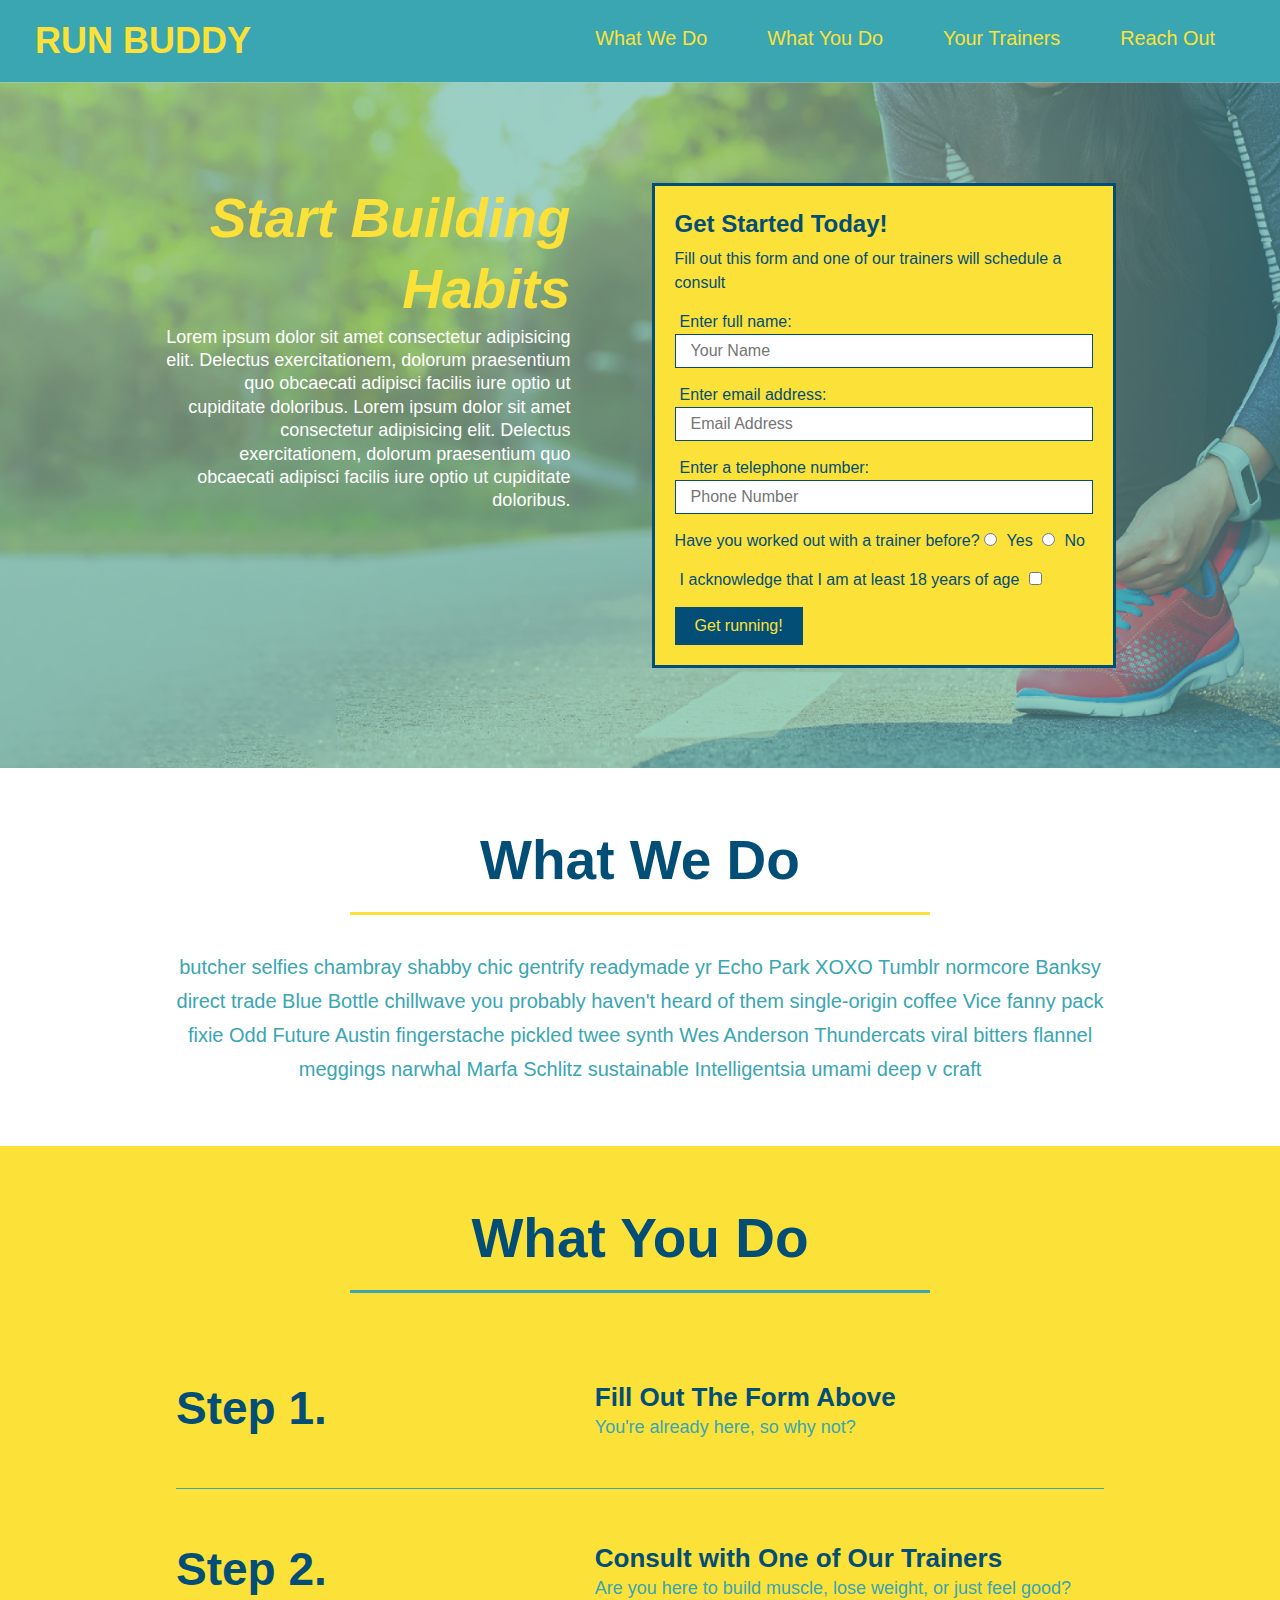
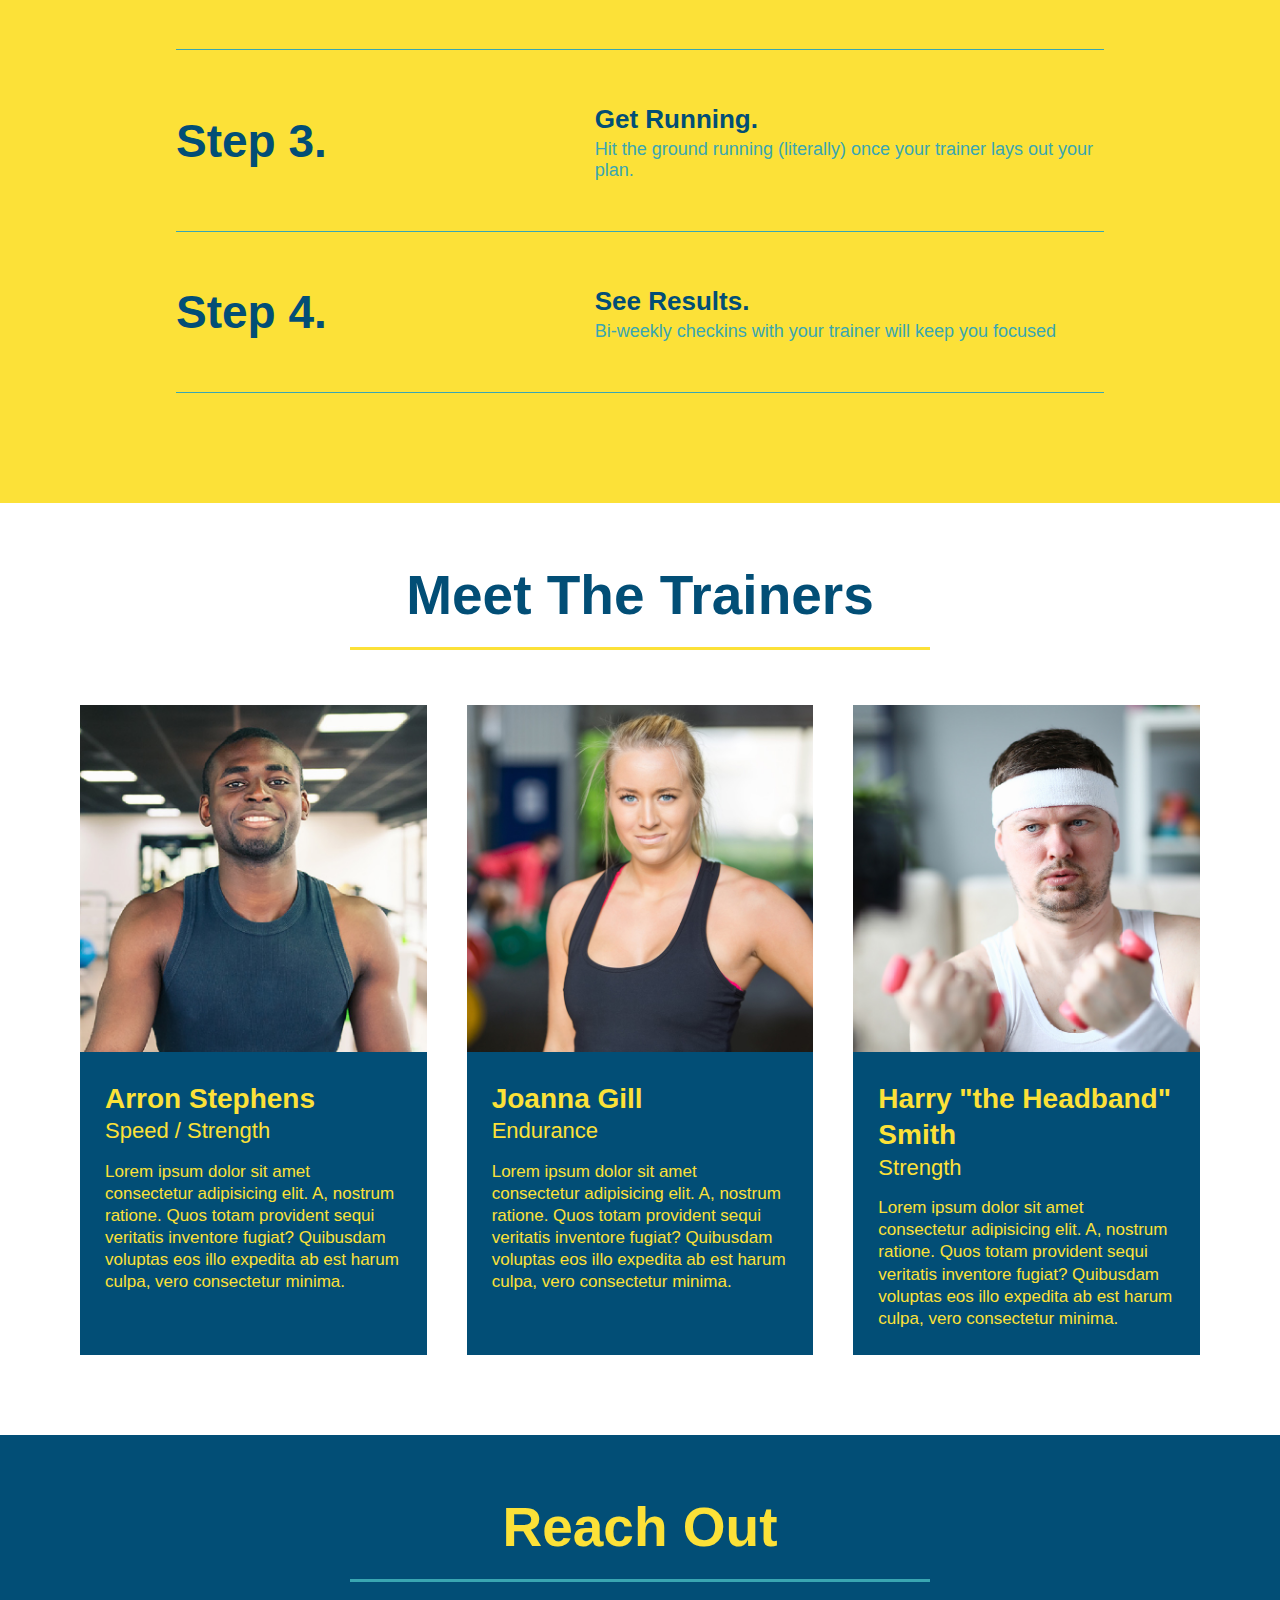
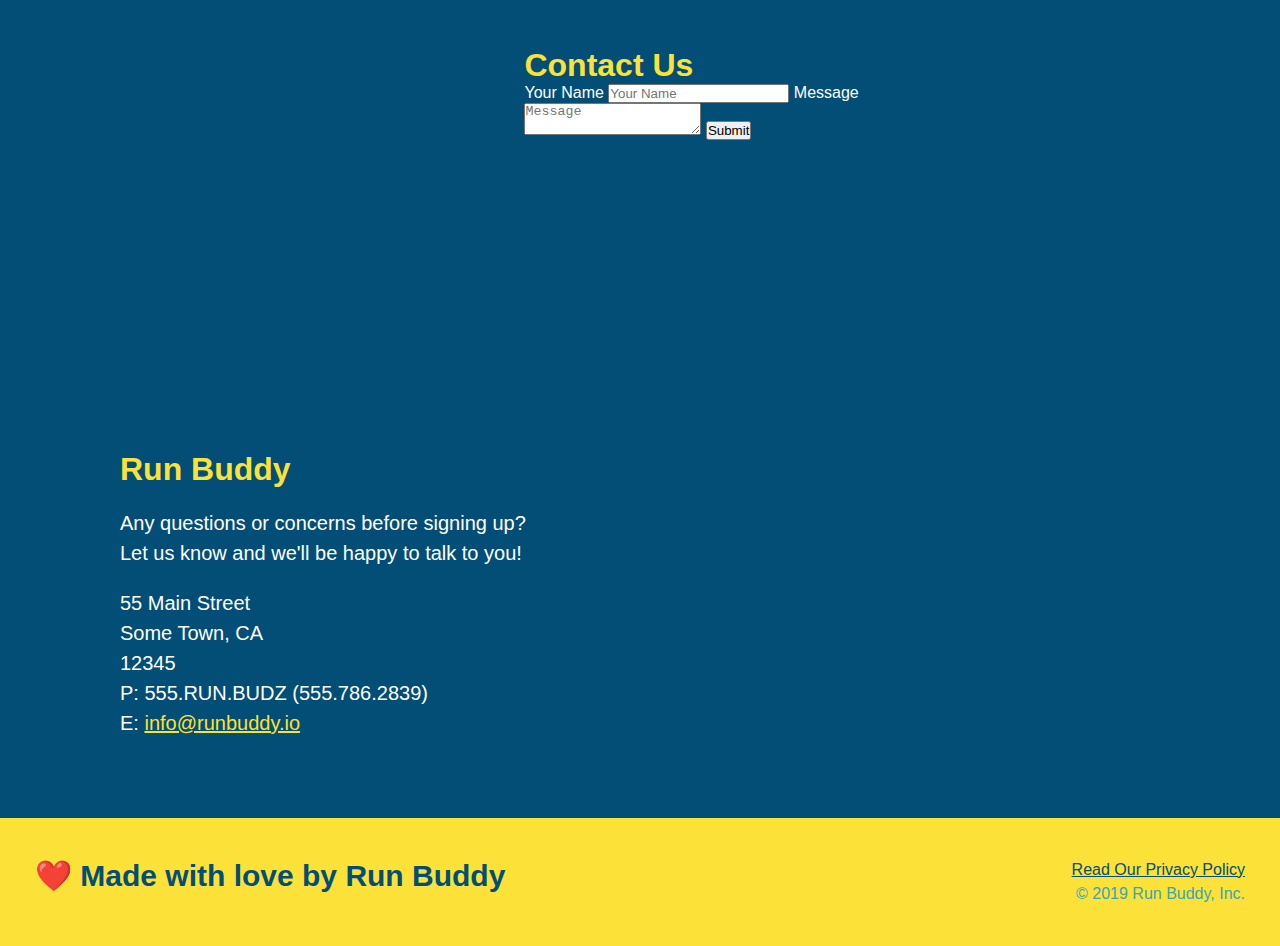
==== commit 613e3fc9: "added flex boxes to trainer cards" ====
--- a/index.html
+++ b/index.html
@@ -116,45 +116,74 @@
       <div class="flex-row">
         <h2 class="section-title secondary-border">What You Do</h2>
       </div>
+      <div class="step">
+        <h3>Step 1.</h3>
+        <div class="step-info">
+          <div class="step-img">
+            <img src="./assets/images/step-1.svg" alt="" />
+          </div>
+          <div class="step-text">
+            <h4>Fill Out The Form Above</h4>
+            <p>You're already here, so why not?</p>
+          </div>
+        </div>
+      </div>
       <div>
-        <img src="./assets/images/step-1.svg" alt="" />
-        <h3>Step 1: <span>Fill Out the Form Above.</span></h3>
-        <p>You're already here, so why not?</p>
-      </div>
-      <div>
-        <img src="./assets/images/step-2.svg" alt="" />
-        <h3>Step 2: <span>Consult with One of Our Trainers.</span></h3>
-        <p>Are you here to build muscle, lose weight, or just feel good?</p>
-      </div>
-      <div>
-        <img src="./assets/images/step-3.svg" alt="" />
-        <h3>Step 3: <span>Get Running.</span></h3>
-        <p>
-          Hit the ground running (literally) once your trainer lays out your
-          plan.
-        </p>
-      </div>
-
-      <div>
-        <img src="./assets/images/step-4.svg" alt="" />
-        <h3>Step 4: <span>See Results.</span></h3>
-        <p>Bi-weekly checkins with your trainer will keep you focused</p>
-      </div>
+        <div class="step">
+          <h3>Step 2.</h3>
+          <div class="step-info">
+            <div class="step-img">
+              <img src="./assets/images/step-2.svg" alt="" />
+            </div>
+            <div class="step-text">
+              <h4>Consult with One of Our Trainers</h4>
+              <p>Are you here to build muscle, lose weight, or just feel good?</p>
+            </div>
+          </div>
+        </div>
+        <div>
+          <div class="step">
+            <h3>Step 3.</h3>
+            <div class="step-info">
+              <div class="step-img">
+                <img src="./assets/images/step-3.svg" alt="" />
+              </div>
+              <div class="step-text">
+                <h4>Get Running.</h4>
+                <p>Hit the ground running (literally) once your trainer lays out your
+                  plan.</p>
+              </div>
+            </div>
+          </div>
+          <div>
+            <div class="step">
+              <h3>Step 4.</h3>
+              <div class="step-info">
+                <div class="step-img">
+                  <img src="./assets/images/step-4.svg" alt="" />
+                </div>
+                <div class="step-text">
+                  <h4>See Results.</h4>
+                  <p>Bi-weekly checkins with your trainer will keep you focused</p>
+                </div>
+              </div>
+            </div>
     </section>
 
     <!-- "meet the trainers" section -->
-    <section id="your-trainers" class="trainers">
+    <section id="your-trainers">
       <div class="flex-row">
         <h2 class="section-title primary-border">Meet The Trainers</h2>
       </div>
+      <div class="trainers">
       <article class="trainer">
         <img
           src="./assets/images/trainer-1.jpg"
           alt="Arron Stephens in his workout clothes, ready to pump iron"
         />
-        <div class="trainer-bio text-left">
-          <h3>Arron Stephens</h3>
-          <h4>Speed / Strength</h4>
+        <div class="trainer-bio">
+          <h3 class="trainer-name">Arron Stephens</h3>
+          <h4 class="trainer-role">Speed / Strength</h4>
           <p>
             Lorem ipsum dolor sit amet consectetur adipisicing elit. A, nostrum
             ratione. Quos totam provident sequi veritatis inventore fugiat?
@@ -164,37 +193,38 @@
         </div>
       </article>
       <article class="trainer">
-        <div class="trainer-bio text-right">
-          <h3>Joanna Gill</h3>
-          <h4>Endurance</h4>
-          <p>
-            Lorem ipsum, dolor sit amet consectetur adipisicing elit. Sequi
-            neque animi quo cupiditate commodi saepe culpa sed itaque velit
-            maiores optio dolorem excepturi aperiam dolores, voluptatibus
-            suscipit amet quis repellat!
-          </p>
-        </div>
         <img
           src="./assets/images/trainer-2.jpg"
           alt="Joanna Gill cooling off after a workout"
         />
+        <div class="trainer-bio">
+          <h3 class="trainer-name">Joanna Gill</h3>
+          <h4 class="trainer-role">Endurance</h4>
+          <p>
+            Lorem ipsum dolor sit amet consectetur adipisicing elit. A, nostrum
+            ratione. Quos totam provident sequi veritatis inventore fugiat?
+            Quibusdam voluptas eos illo expedita ab est harum culpa, vero
+            consectetur minima.
+          </p>
+        </div>
       </article>
       <article class="trainer">
         <img
           src="./assets/images/trainer-3.jpg"
           alt="Harry Smith wearing a headband and lifting comically small pink weights"
         />
-        <div class="trainer-bio text-left">
-          <h3>Harry "the Headband" Smith</h3>
-          <h4>Strength</h4>
-          <p>
-            Lorem ipsum, dolor sit amet consectetur adipisicing elit. Sequi
-            neque animi quo cupiditate commodi saepe culpa sed itaque velit
-            maiores optio dolorem excepturi aperiam dolores, voluptatibus
-            suscipit amet quis repellat!
+        <div class="trainer-bio">
+          <h3 class="trainer-name">Harry "the Headband" Smith</h3>
+          <h4 class="trainer-role">Strength</h4>
+          <p>
+            Lorem ipsum dolor sit amet consectetur adipisicing elit. A, nostrum
+            ratione. Quos totam provident sequi veritatis inventore fugiat?
+            Quibusdam voluptas eos illo expedita ab est harum culpa, vero
+            consectetur minima.
           </p>
         </div>
       </article>
+    </div>
     </section>
     <section id="reach-out" class="contact">
       <h2 class="section-title secondary-border">Reach Out</h2>
--- a/assets/css/style.css
+++ b/assets/css/style.css
@@ -153,28 +153,51 @@
   background: #fce138;
 }
 
-.steps div {
-  margin-bottom: 80px;
-}
-
-.steps img {
-  width: 15%;
-  margin: 10px 0;
-}
-
-.steps h3 {
+.step {
+  margin: 50px auto;
+  padding-bottom: 50px;
+  width: 80%;
+  border-bottom: 1px solid #39a6b2;
+  display: flex;
+  flex-wrap: wrap;
+  align-items: center;
+  justify-content: space-between;
+}
+
+.step h3 {
   color: #024e76;
   font-size: 46px;
-  margin-top: 10px;
-}
-
-.steps p {
+  flex: 1 30%;
+}
+.step-info {
+  flex: 2 70%;
+  display: flex;
+  flex-wrap: wrap;
+  align-items: center;
+}
+
+.step-img {
+  flex: 1 12%;
+  margin-right: 20px;
+}
+
+.step-img img {
+  max-width: 100%;
+}
+
+.step-text {
+  flex: 12;
+}
+
+.step-text p {
   color: #39a6b2;
-  font-size: 23px;
-}
-
-.steps span {
-  font-size: 38px;
+  font-size: 18px;
+}
+
+.step-text h4 {
+  font-size: 26px;
+  line-height: 1.5;
+  color: #024e76;
 }
 
 .section-title {
@@ -194,38 +217,42 @@
   border-color: #39a6b2;
 }
 
+.trainers {
+  width: 100%;
+  margin: 0 auto;
+  display: flex;
+  flex-wrap: wrap;
+  justify-content: space-around;
+}
+
 .trainer {
-  width: 900px;
-  margin: 0 auto 30px auto;
+  flex: 1;
+  margin: 20px;
   background: #024e76;
   color: #fce138;
-  overflow: auto;
 }
 
 .trainer img {
-  width: 35%;
-  float: left;
+  width: 100%;
 }
 
 .trainer-bio {
-  padding: 35px;
-  float: left;
-  width: 65%;
-}
+  padding: 25px;
+  line-height: 1.3;
+}
+
 .trainer-bio h3 {
-  font-size: 32px;
-  margin-bottom: 8px;
+  font-size: 28px;
 }
 
 .trainer-bio h4 {
   font-weight: lighter;
-  font-size: 26px;
-  margin-bottom: 25px;
+  font-size: 22px;
+  margin-bottom: 15px;
 }
 
 .trainer-bio p {
   font-size: 17px;
-  line-height: 1.3;
 }
 
 .contact {
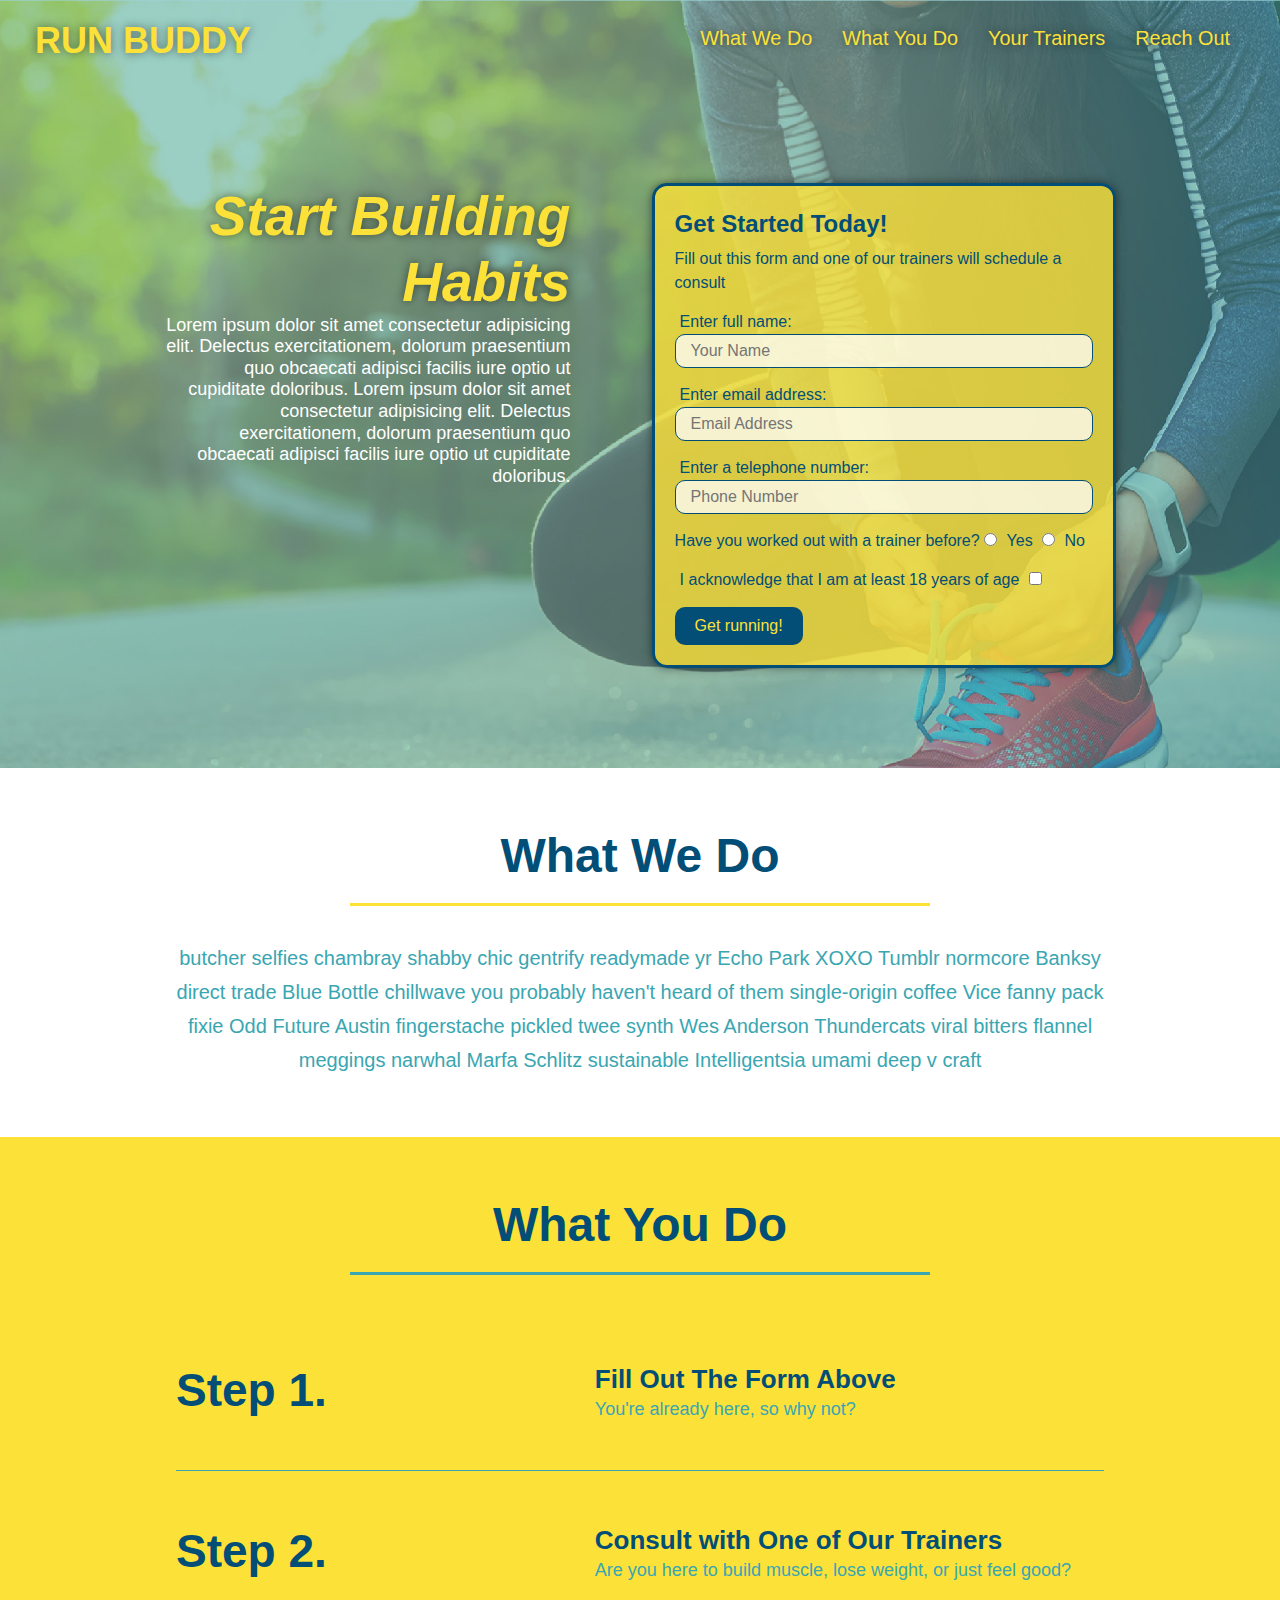
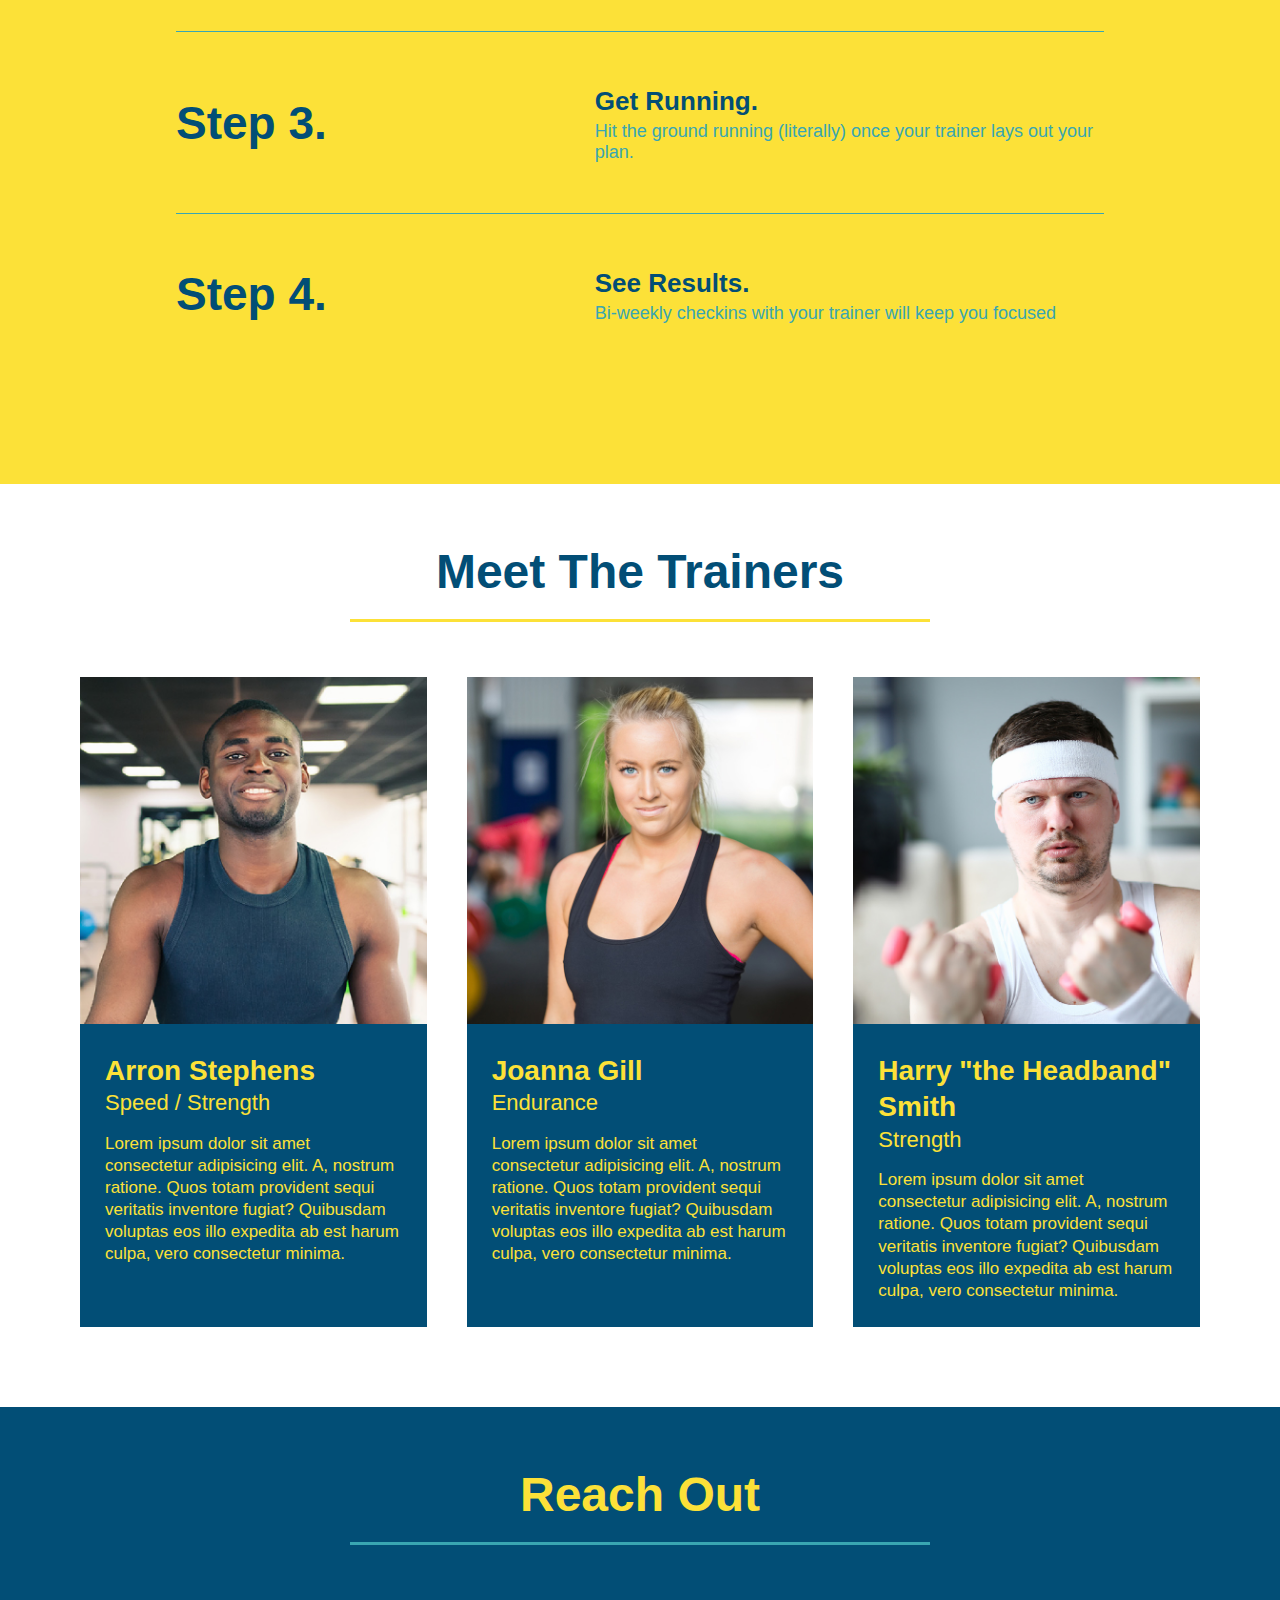
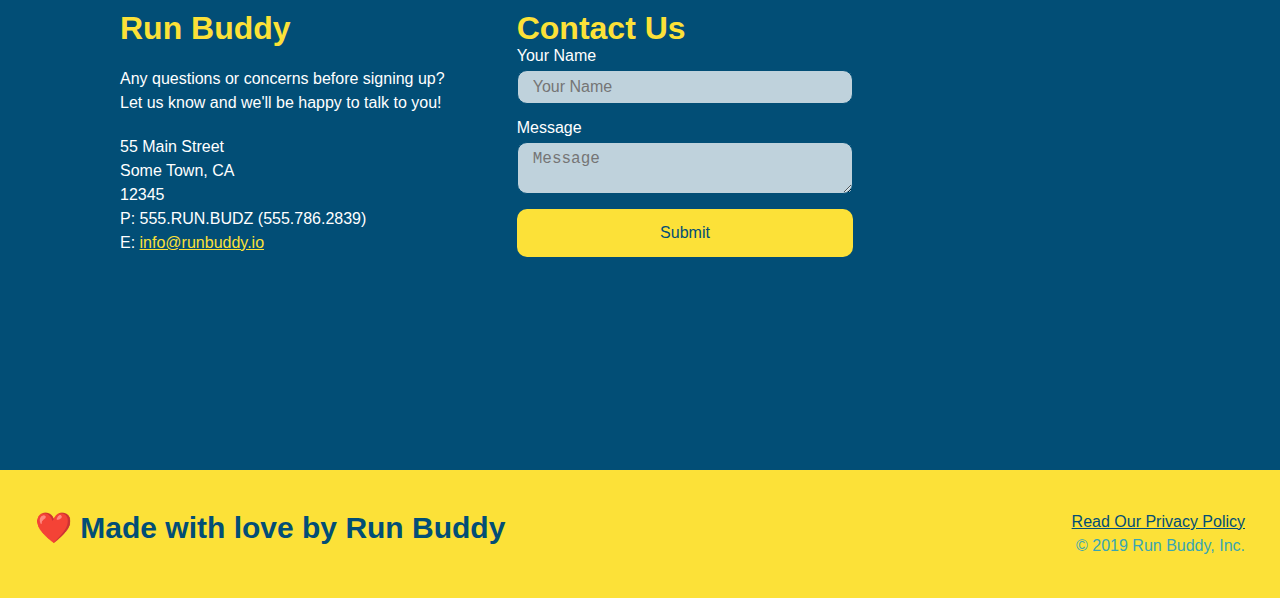
==== commit 4ff6179b: "added better aesthetics to the page" ====
--- a/index.html
+++ b/index.html
@@ -141,7 +141,6 @@
             </div>
           </div>
         </div>
-        <div>
           <div class="step">
             <h3>Step 3.</h3>
             <div class="step-info">
@@ -229,6 +228,37 @@
     <section id="reach-out" class="contact">
       <h2 class="section-title secondary-border">Reach Out</h2>
       <div class="contact-info">
+        <div>
+          <h3>Run Buddy</h3>
+          <p>
+            Any questions or concerns before signing up? 
+            <br />
+            Let us know and we'll be happy to talk to you!
+          </p>
+
+          <address>
+            55 Main Street <br />
+            Some Town, CA <br />
+            12345 <br />
+            P: 555.RUN.BUDZ (555.786.2839)<br />
+            E: <a href="mailto:info@runbuddy.io">info@runbuddy.io</a>
+          </address>
+
+        </div>
+
+        <div class="contact-form">
+          <h3>Contact Us</h3>
+          <form>
+            <label for="contact-name">Your Name</label>
+            <input type="text" id="contact-name" placeholder="Your Name" />
+            
+            <label for="contact-message">Message</label>
+            <textarea id="contact-message" placeholder="Message"></textarea>
+            
+            <button type="submit">Submit</button>
+          </form>
+        </div>
+
         <iframe
           src="https://www.google.com/maps/embed?pb=!1m18!1m12!1m3!1d3317.2600592878925!2d-117.87192226946291!3d33.75394507908044!2m3!1f0!2f0!3f0!3m2!1i1024!2i768!4f13.1!3m3!1m2!1s0x80dcd9a8bea277f7%3A0x75399bf358a80caa!2s55%20N%20Main%20St%2C%20Santa%20Ana%2C%20CA%2092701!5e0!3m2!1sen!2sus!4v1653607404457!5m2!1sen!2sus"
           style="border: 0"
@@ -236,35 +266,10 @@
           loading="lazy"
           referrerpolicy="no-referrer-when-downgrade"
         ></iframe>
-        <div class="contact-form">
-          <h3>Contact Us</h3>
-          <form>
-            <label for="contact-name">Your Name</label>
-            <input type="text" id="contact-name" placeholder="Your Name" />
-
-            <label for="contact-message">Message</label>
-            <textarea id="contact-message" placeholder="Message"></textarea>
-
-            <button type="submit">Submit</button>
-          </form>
-        </div>
-        <div>
-          <h3>Run Buddy</h3>
-          <p>
-            Any questions or concerns before signing up? <br />
-            Let us know and we'll be happy to talk to you!
-          </p>
-          <address>
-            55 Main Street <br />
-            Some Town, CA <br />
-            12345 <br />
-            P: 555.RUN.BUDZ (555.786.2839)<br />
-            E: <a href="mailto:info@runbuddy.io">info@runbuddy.io</a>
-          </address>
-        </div>
-      </div>
-    </section>
-
+        
+      </div>
+    </section>
+    
     <!-- footer -->
     <footer>
       <h2>❤️ Made with love by Run Buddy</h2>
--- a/assets/css/style.css
+++ b/assets/css/style.css
@@ -15,6 +15,13 @@
   display: flex;
   justify-content: space-between;
   flex-wrap: wrap;
+  position: -webkit-sticky;
+  position: sticky;
+  top: 0;
+  background-image: url("../images/hero-bg.jpg");
+  background-size: cover;
+  background-position: 80%;
+  background-attachment: fixed;
 }
 
 header h1 {
@@ -22,6 +29,7 @@
   font-size: 36px;
   color: #fce138;
   margin: 0;
+  text-shadow: 0 0 10px rgba(0, 0, 0, 0.5);
 }
 header nav {
   margin: 7px 0;
@@ -41,9 +49,10 @@
 }
 
 header nav ul li a {
-  margin: 0 30px;
+  padding: 10px 15px;
   font-weight: lighter;
   font-size: 1.55vw;
+  text-shadow: 0 0 10px rgba(0, 0, 0, 0.5);
 }
 
 footer {
@@ -77,10 +86,12 @@
 .hero {
   background-image: url("../images/hero-bg.jpg");
   background-size: cover;
-  background-position: center;
+  background-position: 80%;
   display: flex;
   justify-content: center;
   flex-wrap: wrap;
+  align-items: flex-start;
+  background-attachment: fixed;
 }
 .hero-cta {
   width: 35%;
@@ -88,25 +99,28 @@
   margin: 3.5%;
   color: #fff;
   font-size: 18px;
-  line-height: 1.3;
+  line-height: 1.2;
 }
 .hero-cta h2 {
   font-style: italic;
   font-size: 55px;
   color: #fce138;
+  text-shadow: 0 0 10px rgba(0, 0, 0, 0.5);
 }
 
 .hero-form {
   color: #024e76;
-  background-color: #fce138;
+  background-color: rgba(252, 225, 56, 0.8);
   line-height: 1.5;
   padding: 20px;
   border-style: solid;
   border-width: 3px;
+  border-radius: 15px;
   border-color: #024e76;
   /* border: solid 3px #024e76; */
   width: 40%;
   margin: 3.5%;
+  box-shadow: 0 0 10px rgba(0, 0, 0, 0.5);
 }
 
 .hero-form h3 {
@@ -126,6 +140,13 @@
   color: #024e76;
   width: 100%;
   margin-bottom: 15px;
+  border-radius: 10px;
+  background-color: rgba(255, 255, 255, 0.75);
+}
+
+.form-input:focus {
+  background-color: rgba(255, 255, 255, 1);
+  outline: none;
 }
 
 .hero-form label {
@@ -138,6 +159,7 @@
   border: none;
   padding: 10px 20px;
   font-size: 16px;
+  border-radius: 10px;
 }
 
 .intro p {
@@ -157,11 +179,15 @@
   margin: 50px auto;
   padding-bottom: 50px;
   width: 80%;
-  border-bottom: 1px solid #39a6b2;
+
   display: flex;
   flex-wrap: wrap;
   align-items: center;
   justify-content: space-between;
+}
+
+.step:not(:last-child) {
+  border-bottom: 1px solid #39a6b2;
 }
 
 .step h3 {
@@ -201,7 +227,7 @@
 }
 
 .section-title {
-  font-size: 55px;
+  font-size: 48px;
   color: #024e76;
   border-bottom: 3px solid;
   padding-bottom: 20px;
@@ -261,6 +287,17 @@
 
 .contact h2 {
   color: #fce138;
+}
+
+.contact-info {
+  display: flex;
+  justify-content: space-between;
+  flex-wrap: wrap;
+}
+
+.contact-info > * {
+  flex: 1;
+  margin: 15px;
 }
 
 .contact-info iframe {
@@ -285,8 +322,39 @@
 .contact-info address {
   margin: 20px 0;
   line-height: 1.5;
-  font-size: 20px;
+  font-size: 16px;
   font-style: normal;
+}
+
+.contact-form input,
+.contact-form textarea {
+  border: 1px solid #024e76;
+  display: block;
+  padding: 7px 15px;
+  font-size: 16px;
+  color: #024e76;
+  width: 100%;
+  margin-bottom: 15px;
+  margin-top: 5px;
+  border-radius: 10px;
+  background-color: rgba(255, 255, 255, 0.75);
+}
+
+.contact-form input:focus,
+.contact-form textarea:focus {
+  background-color: rgba(255, 255, 255, 1);
+  outline: none;
+}
+
+.contact-form button {
+  width: 100%;
+  border: none;
+  background: #fce138;
+  color: #024e76;
+  text-align: center;
+  padding: 15px 0;
+  font-size: 16px;
+  border-radius: 10px;
 }
 
 .contact-info a {
@@ -304,3 +372,112 @@
 .text-right {
   text-align: right;
 }
+
+/* MEDIA QUERY FOR SMALLER DESKTOP SCREENS AND SMALLER */
+@media screen and (max-width: 980px) {
+  /* this will be applied on any screen smaller than 980px */
+  header {
+    padding-bottom: 0;
+    justify-content: center;
+    position: relative;
+  }
+  header h1 {
+    width: 100%;
+    text-align: center;
+  }
+  header nav ul {
+    margin-top: 20px;
+    width: 100%;
+    justify-content: center;
+  }
+  header nav ul li a {
+    font-size: 20px;
+  }
+
+  footer h2,
+  footer div {
+    text-align: center;
+    width: 100%;
+  }
+
+  .hero-cta,
+  .hero-form {
+    width: 100%;
+  }
+
+  .hero-cta {
+    text-align: center;
+  }
+
+  .section-title {
+    width: 80%;
+  }
+
+  .trainer {
+    flex: 0 70%;
+  }
+
+  .contact-info iframe {
+    flex: 1 100%;
+  }
+}
+
+/* MEDIA QUERY FOR TABLETS AND SMALLER */
+@media screen and (max-width: 768px) {
+  /* this will be applied on any screen between 768px and 575px */
+  section {
+    padding: 30px 15px;
+  }
+  .step h3 {
+    flex: 1 100%;
+    text-align: center;
+  }
+
+  .step-info {
+    flex: 2 100%;
+    text-align: center;
+    justify-content: center;
+  }
+  .step-img {
+    flex: 0 32%;
+    margin-right: 0;
+    margin-top: 15px;
+    margin-bottom: 15px;
+  }
+  .step-text {
+    flex: 100%;
+  }
+}
+
+/* MEDIA QUERY FOR MOBILE PHONES AND SMALLER */
+@media screen and (max-width: 575px) {
+  /* this will be applied on any screen smaller than 575px */
+
+  .hero-form button {
+    width: 100%;
+  }
+
+  .section-title {
+    width: 95%;
+  }
+
+  .intro p {
+    width: 100%;
+  }
+
+  .trainer {
+    flex: 0 100%;
+  }
+
+  .contact-info {
+    text-align: center;
+  }
+
+  .contact-info > * {
+    flex: 0 100%;
+  }
+  .contact-form {
+    order: 3;
+    text-align: center;
+  }
+}
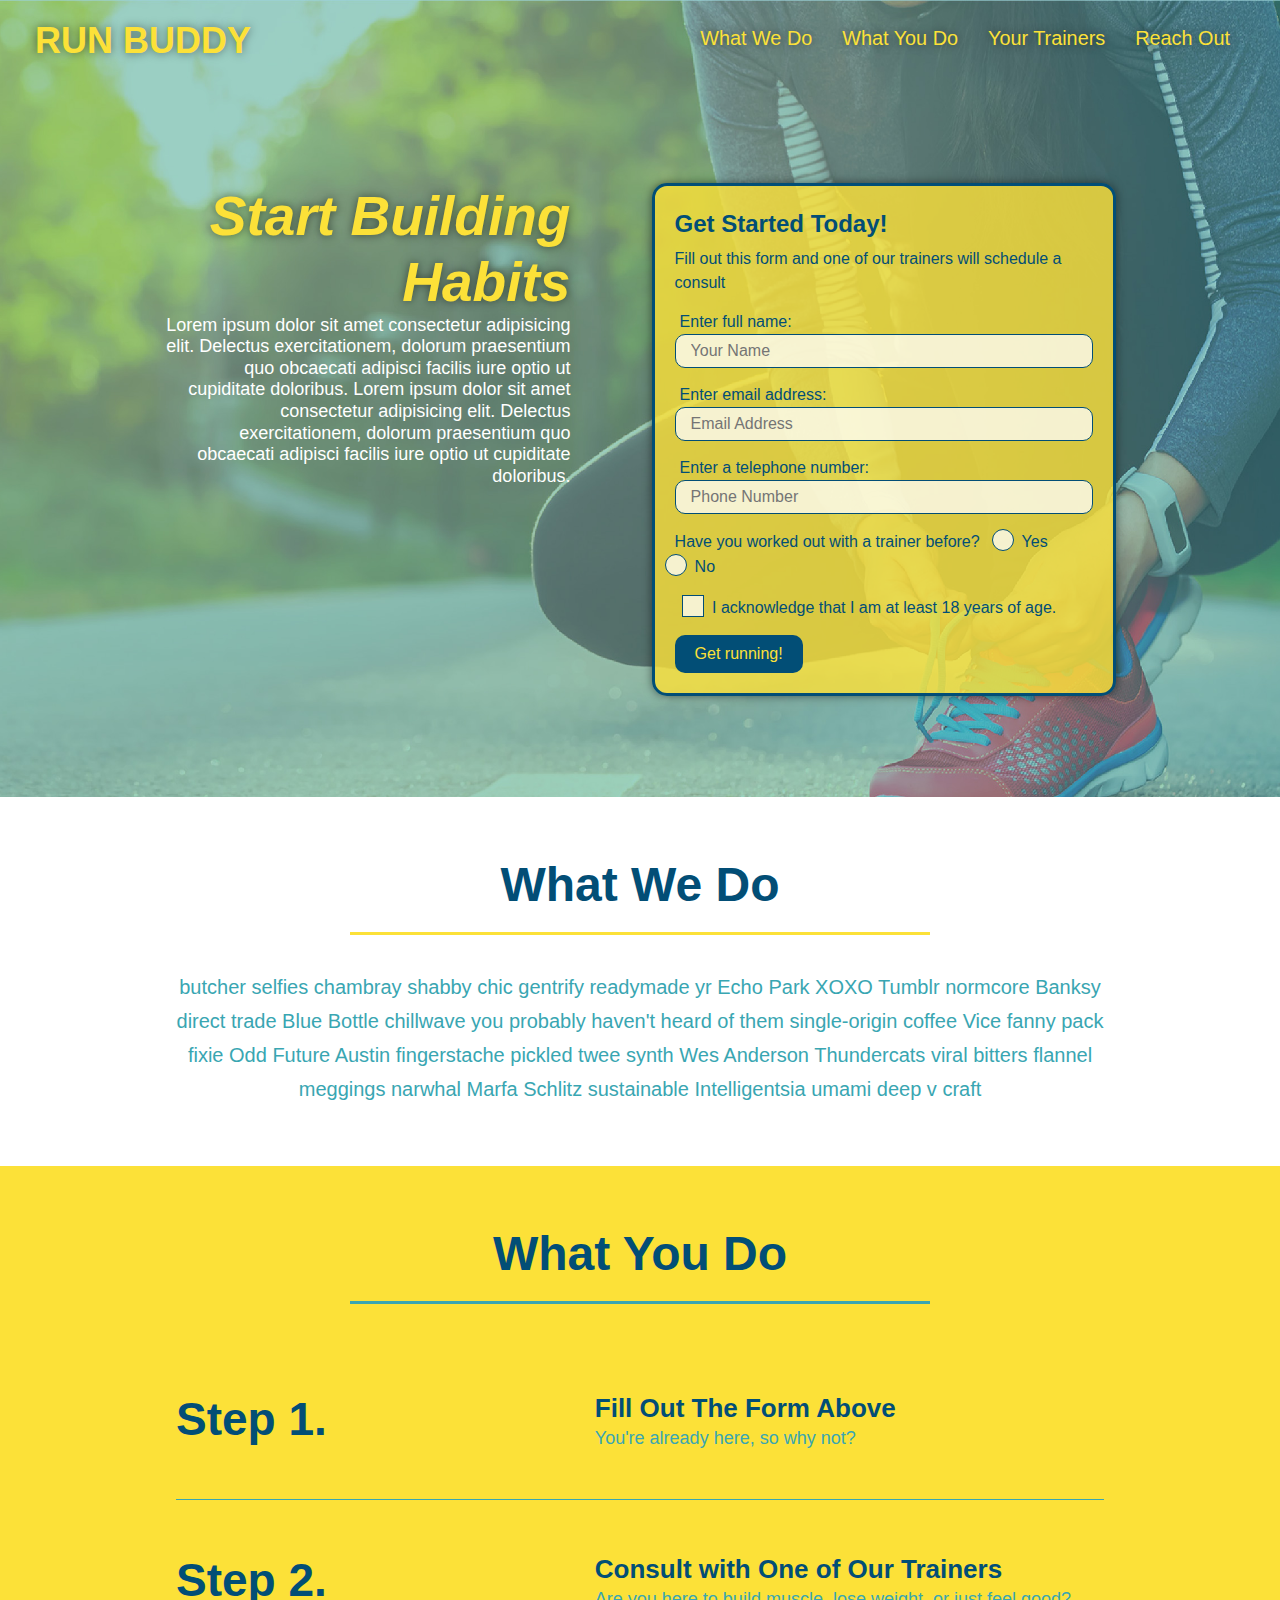
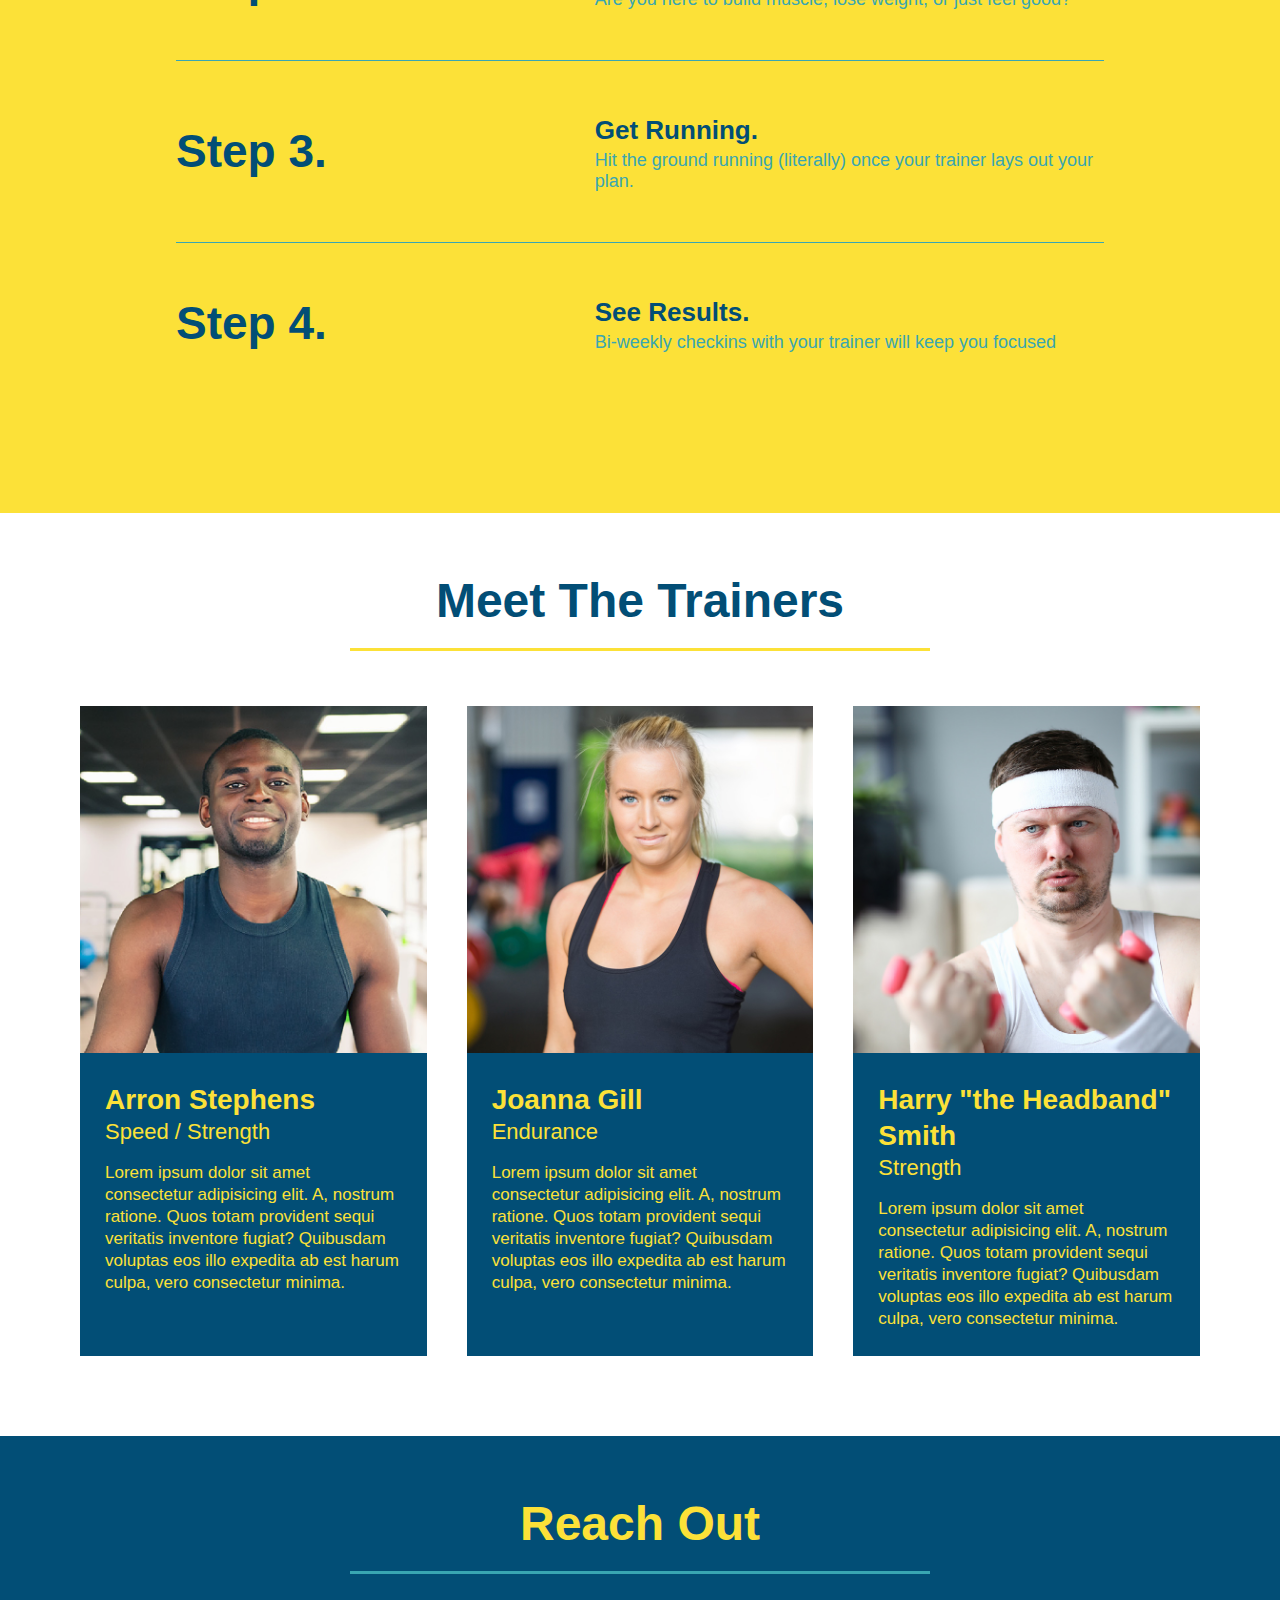
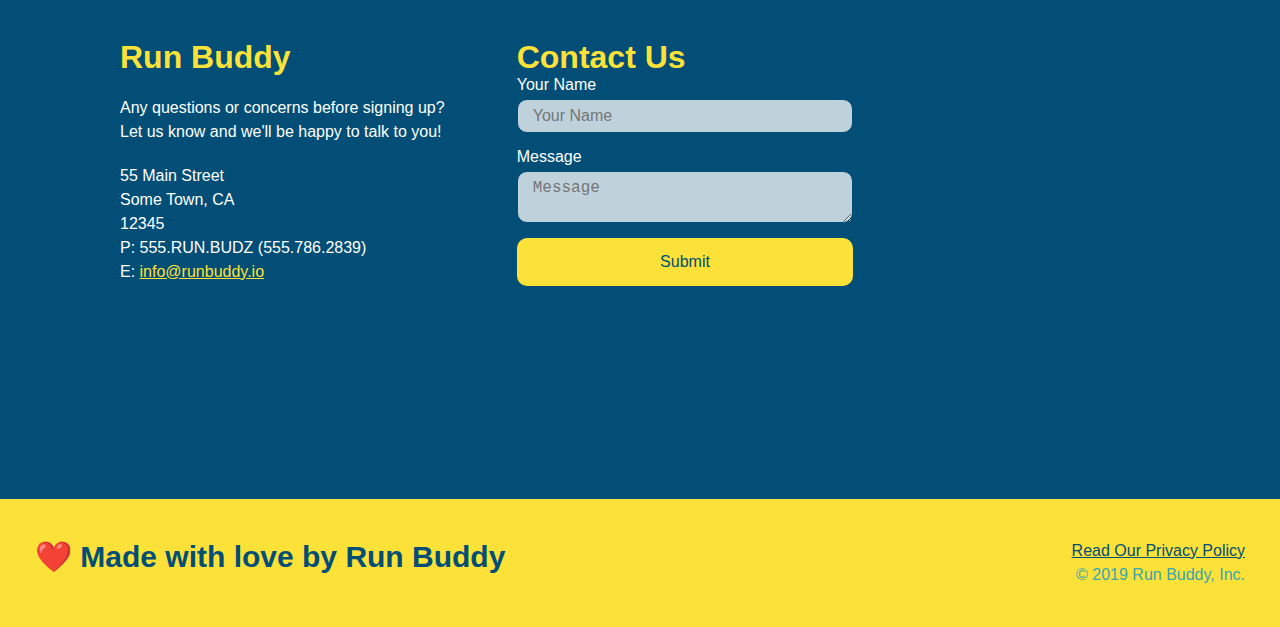
==== commit 08f4da92: "improved the form on the CTA" ====
--- a/index.html
+++ b/index.html
@@ -78,16 +78,20 @@
           />
           <p>
             Have you worked out with a trainer before?
-            <input type="radio" name="trainer-confirm" id="trainer-yes" />
-            <label for="trainer-yes">Yes</label>
-            <input type="radio" name="trainer-confirm" id="trainer-no" />
-            <label for="trainer-no">No</label>
-          </p>
-          <p>
-            <label for="age-confirm"
-              >I acknowledge that I am at least 18 years of age</label
-            >
-            <input type="checkbox" name="age-confirm" id="age" />
+            <span class="radio-wrapper">
+              <input type="radio" name="trainer-confirm" id="trainer-yes" />
+              <label for="trainer-yes">Yes</label>
+            </span>
+            <span class="radio-wrapper">
+              <input type="radio" name="trainer-confirm" id="trainer-no" />
+              <label for="trainer-no">No</label>
+            </span>
+          </p>
+          <p>
+            <span class="checkbox-wrapper">
+              <input type="checkbox" name="age-confirm" id="checkbox" />
+              <label for="checkbox">I acknowledge that I am at least 18 years of age.</label>
+            </span>
           </p>
           <button type="submit">Get running!</button>
         </form>
--- a/assets/css/style.css
+++ b/assets/css/style.css
@@ -22,6 +22,7 @@
   background-size: cover;
   background-position: 80%;
   background-attachment: fixed;
+  z-index: 9999;
 }
 
 header h1 {
@@ -162,6 +163,69 @@
   border-radius: 10px;
 }
 
+.checkbox-wrapper input,
+.radio-wrapper input {
+  opacity: 0;
+}
+
+.checkbox-wrapper input + label::after,
+.radio-wrapper input + label::after {
+  content: none;
+}
+
+.checkbox-wrapper input:checked + label::after,
+.radio-wrapper input:checked + label::after {
+  content: "";
+}
+
+.checkbox-wrapper label,
+.radio-wrapper label {
+  position: relative;
+  left: 10px;
+  margin: 10px;
+  line-height: 1.6;
+}
+
+.checkbox-wrapper label::before,
+.radio-wrapper label::before {
+  content: "";
+  height: 20px;
+  width: 20px;
+  background: rgba(255, 255, 255, 0.75);
+  border: 1px solid #024e76;
+  position: absolute;
+  top: -4px;
+  left: -30px;
+}
+
+.radio-wrapper label::before {
+  border-radius: 50%;
+}
+
+.radio-wrapper label::after {
+  content: "";
+  width: 20px;
+  height: 20px;
+  border-radius: 50%;
+  background: #024e76;
+  position: absolute;
+  left: -29px;
+  top: -3px;
+  background-image: radial-gradient(circle, #39a6b2, #024e76);
+}
+
+.checkbox-wrapper label::after {
+  content: "";
+  height: 6px;
+  width: 14px;
+  border-left: 2px solid #024e76;
+  border-bottom: 2px solid #024e76;
+  position: absolute;
+  left: -26px;
+  top: 1px;
+  transform: rotate(-58deg);
+}
+
 .intro p {
   line-height: 1.7;
   color: #39a6b2;
